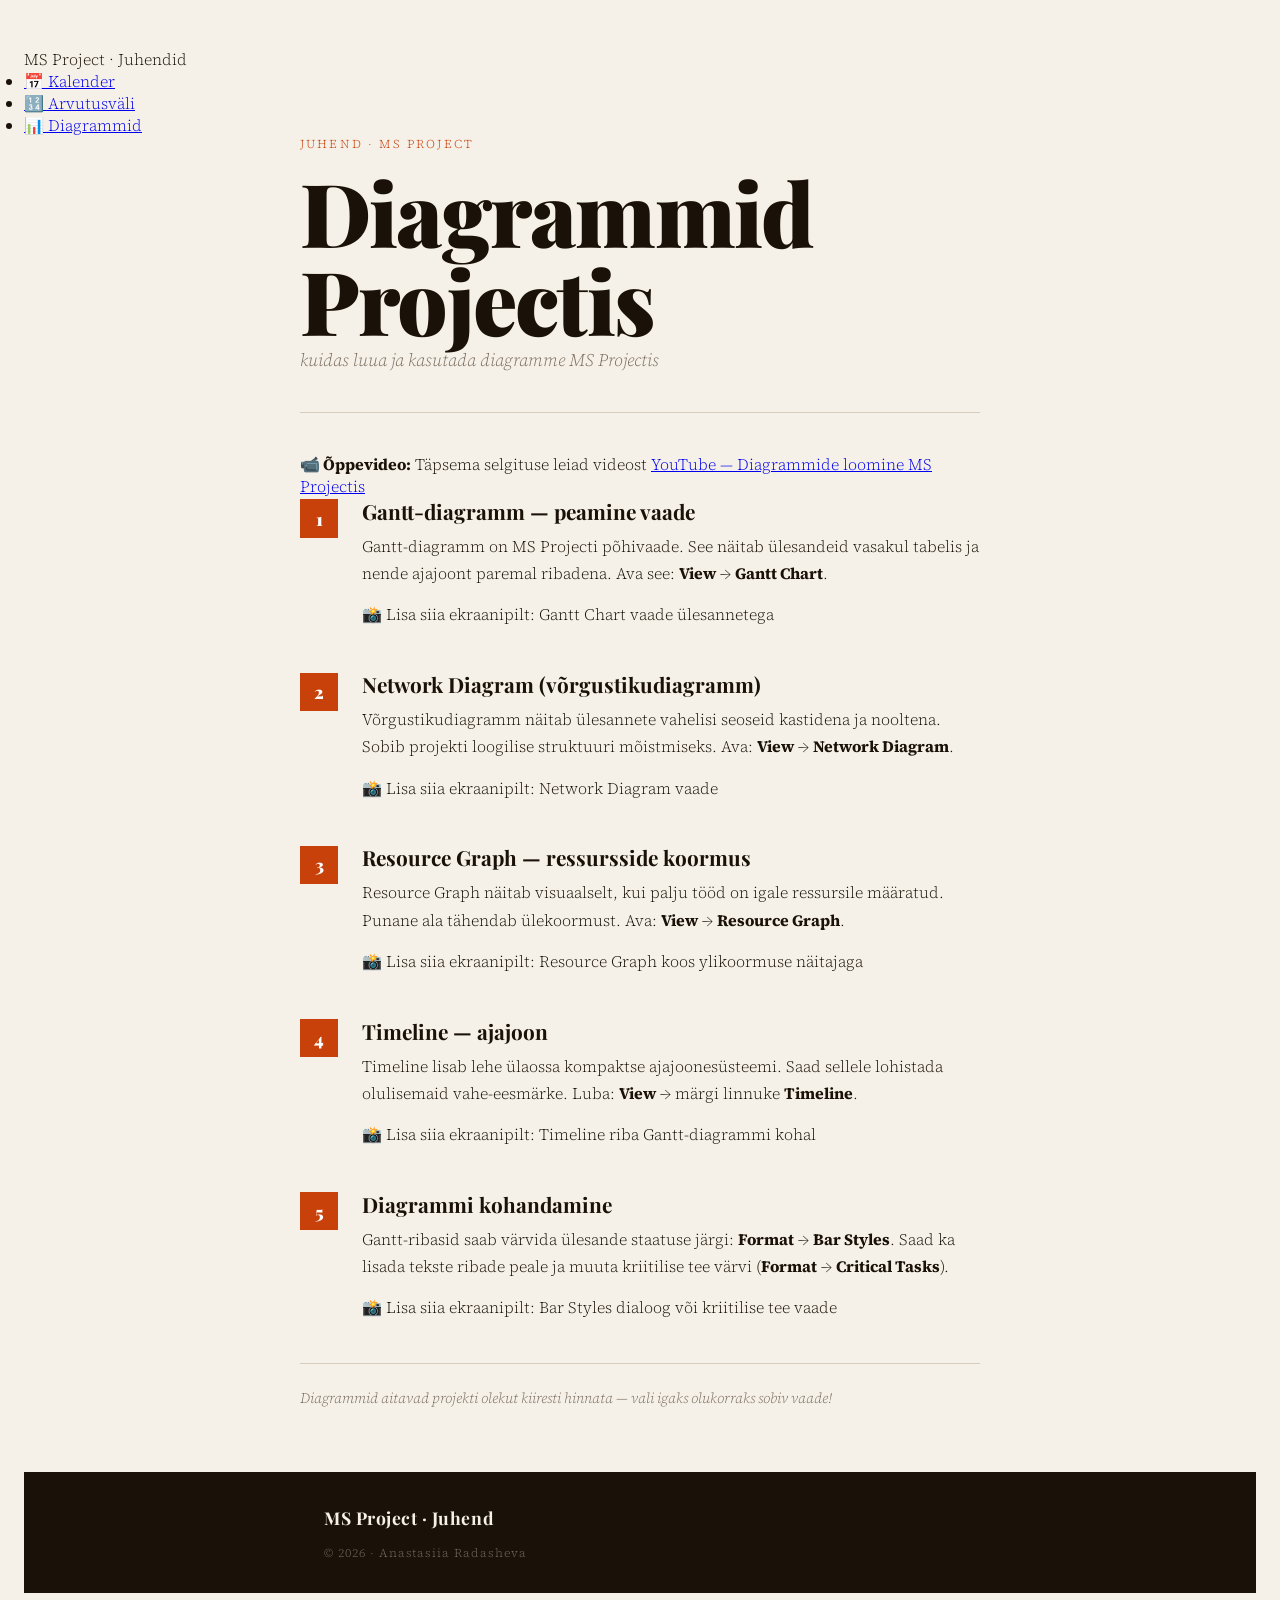
==== diagramm.html @ 1a3ef71c "Add files via upload" ====
<!DOCTYPE html>
<html lang="et">
<head>
<meta charset="UTF-8">
<meta name="viewport" content="width=device-width, initial-scale=1.0">
<title>Diagrammide loomine MS Projectis</title>
<link href="https://fonts.googleapis.com/css2?family=Playfair+Display:wght@700;900&family=Source+Serif+4:ital,wght@0,300;0,400;1,300&display=swap" rel="stylesheet">
<link rel="stylesheet" href="style.css">
</head>
<body>

<nav class="navbar">
  <div class="nav-inner">
    <span class="nav-brand">MS Project · Juhendid</span>
    <ul class="nav-links">
      <li><a href="index.html">📅 Kalender</a></li>
      <li><a href="valem.html">🔢 Arvutusväli</a></li>
      <li><a href="diagramm.html" class="active">📊 Diagrammid</a></li>
    </ul>
  </div>
</nav>

<div class="page">
  <div class="label">Juhend · MS Project</div>
  <h1>Diagrammid Projectis</h1>
  <p class="subtitle">kuidas luua ja kasutada diagramme MS Projectis</p>
  <hr class="divider">

  <div class="info-box">
    <strong>📹 Õppevideo:</strong> Täpsema selgituse leiad videost
    <a href="https://www.youtube.com/watch?v=iTpoBlkR0OE" target="_blank" rel="noopener">YouTube — Diagrammide loomine MS Projectis</a>
  </div>

  <div class="step">
    <div class="step-number">1</div>
    <div class="step-content">
      <h2>Gantt-diagramm — peamine vaade</h2>
      <p>Gantt-diagramm on MS Projecti põhivaade. See näitab ülesandeid vasakul tabelis ja nende ajajoont paremal ribadena. Ava see: <strong>View</strong> → <strong>Gantt Chart</strong>.</p>
      <div class="img-placeholder">
        <span>📸 Lisa siia ekraanipilt: Gantt Chart vaade ülesannetega</span>
      </div>
    </div>
  </div>

  <div class="step">
    <div class="step-number">2</div>
    <div class="step-content">
      <h2>Network Diagram (võrgustikudiagramm)</h2>
      <p>Võrgustikudiagramm näitab ülesannete vahelisi seoseid kastidena ja nooltena. Sobib projekti loogilise struktuuri mõistmiseks. Ava: <strong>View</strong> → <strong>Network Diagram</strong>.</p>
      <div class="img-placeholder">
        <span>📸 Lisa siia ekraanipilt: Network Diagram vaade</span>
      </div>
    </div>
  </div>

  <div class="step">
    <div class="step-number">3</div>
    <div class="step-content">
      <h2>Resource Graph — ressursside koormus</h2>
      <p>Resource Graph näitab visuaalselt, kui palju tööd on igale ressursile määratud. Punane ala tähendab ülekoormust. Ava: <strong>View</strong> → <strong>Resource Graph</strong>.</p>
      <div class="img-placeholder">
        <span>📸 Lisa siia ekraanipilt: Resource Graph koos ylikoormuse näitajaga</span>
      </div>
    </div>
  </div>

  <div class="step">
    <div class="step-number">4</div>
    <div class="step-content">
      <h2>Timeline — ajajoon</h2>
      <p>Timeline lisab lehe ülaossa kompaktse ajajoonesüsteemi. Saad sellele lohistada olulisemaid vahe-eesmärke. Luba: <strong>View</strong> → märgi linnuke <strong>Timeline</strong>.</p>
      <div class="img-placeholder">
        <span>📸 Lisa siia ekraanipilt: Timeline riba Gantt-diagrammi kohal</span>
      </div>
    </div>
  </div>

  <div class="step">
    <div class="step-number">5</div>
    <div class="step-content">
      <h2>Diagrammi kohandamine</h2>
      <p>Gantt-ribasid saab värvida ülesande staatuse järgi: <strong>Format</strong> → <strong>Bar Styles</strong>. Saad ka lisada tekste ribade peale ja muuta kriitilise tee värvi (<strong>Format</strong> → <strong>Critical Tasks</strong>).</p>
      <div class="img-placeholder">
        <span>📸 Lisa siia ekraanipilt: Bar Styles dialoog või kriitilise tee vaade</span>
      </div>
    </div>
  </div>

  <p class="footer-note">
    Diagrammid aitavad projekti olekut kiiresti hinnata — vali igaks olukorraks sobiv vaade!
  </p>
</div>

<footer>
  <div class="footer-inner">
    <div class="footer-brand">MS Project · Juhend</div>
    <div class="footer-copy">© 2026 · Anastasiia Radasheva</div>
  </div>
</footer>

</body>
</html>
---- style.css ----
:root {
  --bg: #f5f0e8;
  --ink: #1a1208;
  --accent: #c8410a;
  --muted: #7a6e5f;
  --border: #d6cdb8;
}

* { margin: 0; padding: 0; box-sizing: border-box; }

body {
  background: var(--bg);
  color: var(--ink);
  font-family: 'Source Serif 4', serif;
  font-weight: 300;
  min-height: 100vh;
  padding: 3rem 1.5rem;
}

.page {
  max-width: 680px;
  margin: 0 auto;
}

.label {
  font-family: 'Source Serif 4', serif;
  font-size: 0.75rem;
  letter-spacing: 0.18em;
  text-transform: uppercase;
  color: var(--accent);
  margin-bottom: 1rem;
  opacity: 0;
  animation: fadeUp 0.6s ease forwards 0.1s;
}

h1 {
  font-family: 'Playfair Display', serif;
  font-size: clamp(3rem, 10vw, 5.5rem);
  font-weight: 900;
  line-height: 1;
  letter-spacing: -0.02em;
  margin-bottom: 0.25rem;
  opacity: 0;
  animation: fadeUp 0.7s ease forwards 0.2s;
}

.subtitle {
  font-style: italic;
  font-size: 1.1rem;
  color: var(--muted);
  margin-bottom: 2.5rem;
  opacity: 0;
  animation: fadeUp 0.7s ease forwards 0.35s;
}

.divider {
  border: none;
  border-top: 1px solid var(--border);
  margin-bottom: 2.5rem;
  opacity: 0;
  animation: fadeUp 0.5s ease forwards 0.45s;
}

.definition {
  font-size: 1.2rem;
  line-height: 1.75;
  margin-bottom: 2rem;
  opacity: 0;
  animation: fadeUp 0.7s ease forwards 0.55s;
}

.definition strong {
  font-weight: 400;
  color: var(--accent);
}

.chars {
  display: grid;
  grid-template-columns: 1fr 1fr;
  gap: 1rem;
  margin-bottom: 2.5rem;
  opacity: 0;
  animation: fadeUp 0.7s ease forwards 0.7s;
}

.char-item {
  background: white;
  border: 1px solid var(--border);
  padding: 1.2rem 1.4rem;
  position: relative;
}

.char-item::before {
  content: '';
  position: absolute;
  top: 0; left: 0;
  width: 3px;
  height: 100%;
  background: var(--accent);
}

.char-title {
  font-family: 'Playfair Display', serif;
  font-size: 0.95rem;
  font-weight: 700;
  margin-bottom: 0.35rem;
}

.char-desc {
  font-size: 0.9rem;
  color: var(--muted);
  line-height: 1.5;
}

.example-block {
  background: var(--ink);
  color: var(--bg);
  padding: 2rem;
  margin-bottom: 2rem;
  opacity: 0;
  animation: fadeUp 0.7s ease forwards 0.85s;
}

.example-block .ex-label {
  font-size: 0.7rem;
  letter-spacing: 0.2em;
  text-transform: uppercase;
  color: var(--accent);
  margin-bottom: 1rem;
}

.examples {
  list-style: none;
  display: flex;
  flex-direction: column;
  gap: 0.6rem;
}

.examples li {
  font-size: 1rem;
  line-height: 1.5;
  padding-left: 1.2rem;
  position: relative;
}

.examples li::before {
  content: '→';
  position: absolute;
  left: 0;
  color: var(--accent);
}

.footer-note {
  font-style: italic;
  font-size: 0.9rem;
  color: var(--muted);
  border-top: 1px solid var(--border);
  padding-top: 1.5rem;
  opacity: 0;
  animation: fadeUp 0.7s ease forwards 1s;
}

.step {
  display: flex;
  gap: 1.5rem;
  margin-bottom: 2.8rem;
  opacity: 0;
  animation: fadeUp 0.7s ease forwards 0.5s;
}

.step:nth-child(2)  { animation-delay: 0.55s; }
.step:nth-child(3)  { animation-delay: 0.65s; }
.step:nth-child(4)  { animation-delay: 0.75s; }
.step:nth-child(5)  { animation-delay: 0.85s; }
.step:nth-child(6)  { animation-delay: 0.95s; }

.step-number {
  flex-shrink: 0;
  width: 2.4rem;
  height: 2.4rem;
  background: var(--accent);
  color: white;
  font-family: 'Playfair Display', serif;
  font-weight: 900;
  font-size: 1.1rem;
  display: flex;
  align-items: center;
  justify-content: center;
  margin-top: 0.15rem;
}

.step-content {
  flex: 1;
}

.step-content h2 {
  font-family: 'Playfair Display', serif;
  font-size: 1.3rem;
  font-weight: 700;
  margin-bottom: 0.5rem;
}

.step-content p {
  font-size: 1rem;
  line-height: 1.7;
  margin-bottom: 1rem;
  color: var(--ink);
}

.step-content img {
  width: 100%;
  border: 1px solid var(--border);
  display: block;
}

@keyframes fadeUp {
  from { opacity: 0; transform: translateY(18px); }
  to   { opacity: 1; transform: translateY(0); }
}

@media (max-width: 480px) {
  .chars { grid-template-columns: 1fr; }
}

/* ── Footer ── */
footer {
  margin-top: 4rem;
  border-top: 2px solid var(--ink);
  background: var(--ink);
  color: var(--bg);
}

.footer-inner {
  max-width: 680px;
  margin: 0 auto;
  padding: 2rem 1.5rem;
  display: flex;
  flex-direction: column;
  gap: 1rem;
}

.footer-brand {
  font-family: 'Playfair Display', serif;
  font-size: 1.1rem;
  font-weight: 700;
  letter-spacing: 0.03em;
}

.footer-links {
  display: flex;
  gap: 1.5rem;
  flex-wrap: wrap;
}

.footer-links a {
  color: var(--bg);
  text-decoration: none;
  font-size: 0.9rem;
  opacity: 0.7;
  letter-spacing: 0.05em;
  transition: opacity 0.2s;
}

.footer-links a:hover {
  opacity: 1;
}

.footer-copy {
  font-size: 0.75rem;
  opacity: 0.4;
  letter-spacing: 0.08em;
}
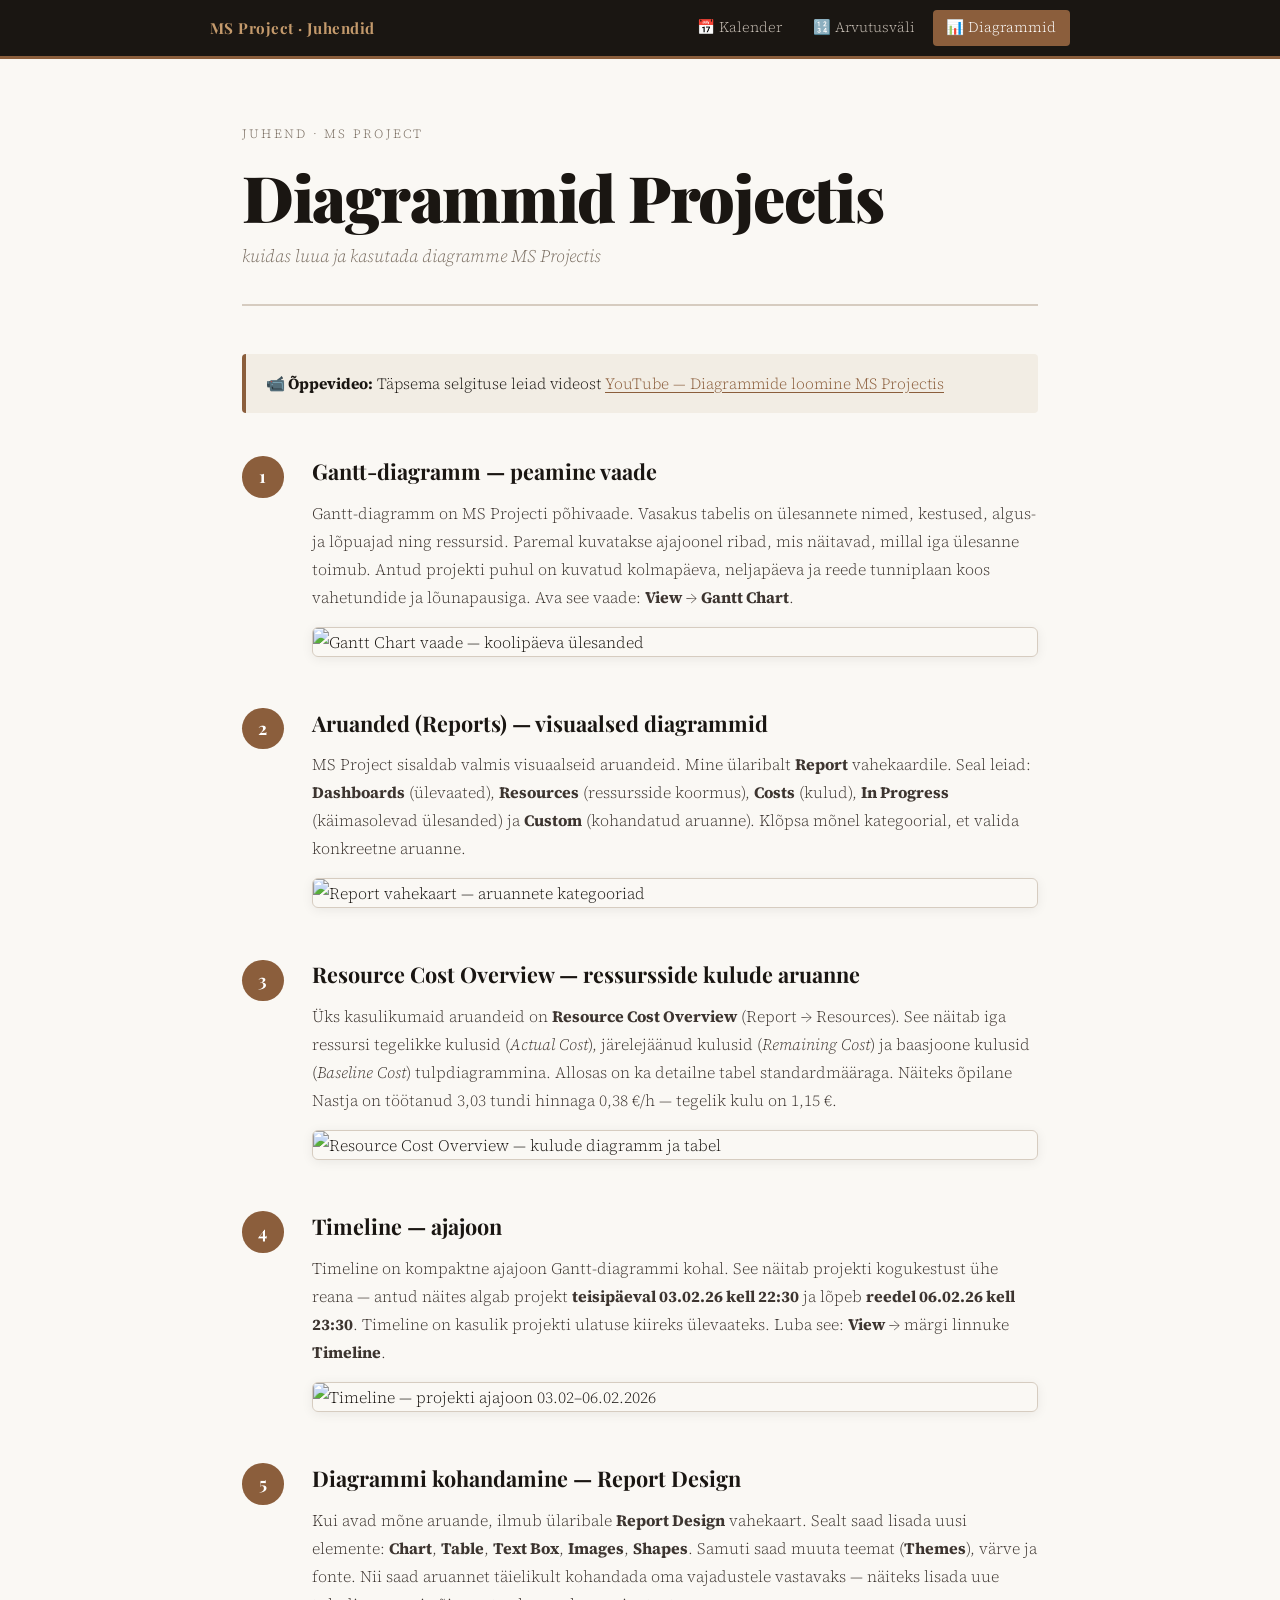
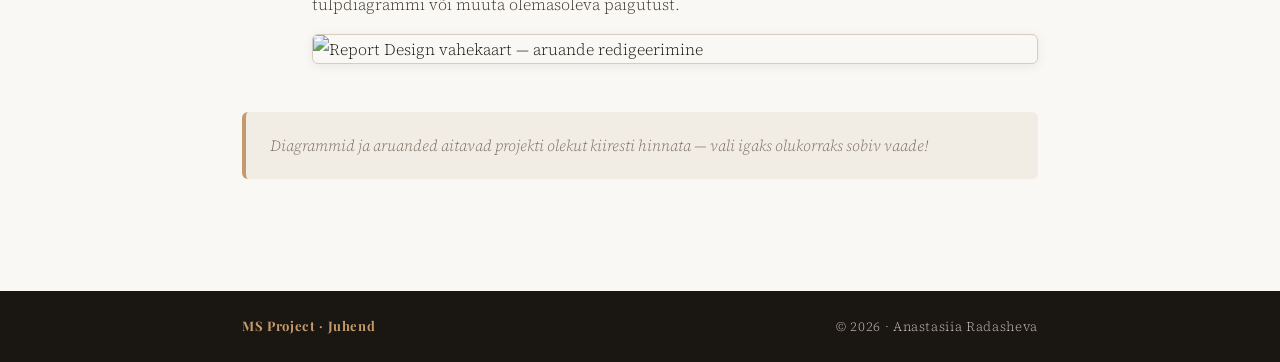
==== commit e77dfe76: "Update Gantt diagram and report content in HTML" ====
--- a/diagramm.html
+++ b/diagramm.html
@@ -35,32 +35,26 @@
     <div class="step-number">1</div>
     <div class="step-content">
       <h2>Gantt-diagramm — peamine vaade</h2>
-      <p>Gantt-diagramm on MS Projecti põhivaade. See näitab ülesandeid vasakul tabelis ja nende ajajoont paremal ribadena. Ava see: <strong>View</strong> → <strong>Gantt Chart</strong>.</p>
-      <div class="img-placeholder">
-        <span>📸 Lisa siia ekraanipilt: Gantt Chart vaade ülesannetega</span>
-      </div>
+      <p>Gantt-diagramm on MS Projecti põhivaade. Vasakus tabelis on ülesannete nimed, kestused, algus- ja lõpuajad ning ressursid. Paremal kuvatakse ajajoonel ribad, mis näitavad, millal iga ülesanne toimub. Antud projekti puhul on kuvatud kolmapäeva, neljapäeva ja reede tunniplaan koos vahetundide ja lõunapausiga. Ava see vaade: <strong>View</strong> → <strong>Gantt Chart</strong>.</p>
+      <img src="Images/gantt.png" alt="Gantt Chart vaade — koolipäeva ülesanded">
     </div>
   </div>
 
   <div class="step">
     <div class="step-number">2</div>
     <div class="step-content">
-      <h2>Network Diagram (võrgustikudiagramm)</h2>
-      <p>Võrgustikudiagramm näitab ülesannete vahelisi seoseid kastidena ja nooltena. Sobib projekti loogilise struktuuri mõistmiseks. Ava: <strong>View</strong> → <strong>Network Diagram</strong>.</p>
-      <div class="img-placeholder">
-        <span>📸 Lisa siia ekraanipilt: Network Diagram vaade</span>
-      </div>
+      <h2>Aruanded (Reports) — visuaalsed diagrammid</h2>
+      <p>MS Project sisaldab valmis visuaalseid aruandeid. Mine ülaribalt <strong>Report</strong> vahekaardile. Seal leiad: <strong>Dashboards</strong> (ülevaated), <strong>Resources</strong> (ressursside koormus), <strong>Costs</strong> (kulud), <strong>In Progress</strong> (käimasolevad ülesanded) ja <strong>Custom</strong> (kohandatud aruanne). Klõpsa mõnel kategoorial, et valida konkreetne aruanne.</p>
+      <img src="Images/report-ribbon.png" alt="Report vahekaart — aruannete kategooriad">
     </div>
   </div>
 
   <div class="step">
     <div class="step-number">3</div>
     <div class="step-content">
-      <h2>Resource Graph — ressursside koormus</h2>
-      <p>Resource Graph näitab visuaalselt, kui palju tööd on igale ressursile määratud. Punane ala tähendab ülekoormust. Ava: <strong>View</strong> → <strong>Resource Graph</strong>.</p>
-      <div class="img-placeholder">
-        <span>📸 Lisa siia ekraanipilt: Resource Graph koos ylikoormuse näitajaga</span>
-      </div>
+      <h2>Resource Cost Overview — ressursside kulude aruanne</h2>
+      <p>Üks kasulikumaid aruandeid on <strong>Resource Cost Overview</strong> (Report → Resources). See näitab iga ressursi tegelikke kulusid (<em>Actual Cost</em>), järelejäänud kulusid (<em>Remaining Cost</em>) ja baasjoone kulusid (<em>Baseline Cost</em>) tulpdiagrammina. Allosas on ka detailne tabel standardmääraga. Näiteks õpilane Nastja on töötanud 3,03 tundi hinnaga 0,38 €/h — tegelik kulu on 1,15 €.</p>
+      <img src="Images/ressursid.png" alt="Resource Cost Overview — kulude diagramm ja tabel">
     </div>
   </div>
 
@@ -68,26 +62,22 @@
     <div class="step-number">4</div>
     <div class="step-content">
       <h2>Timeline — ajajoon</h2>
-      <p>Timeline lisab lehe ülaossa kompaktse ajajoonesüsteemi. Saad sellele lohistada olulisemaid vahe-eesmärke. Luba: <strong>View</strong> → märgi linnuke <strong>Timeline</strong>.</p>
-      <div class="img-placeholder">
-        <span>📸 Lisa siia ekraanipilt: Timeline riba Gantt-diagrammi kohal</span>
-      </div>
+      <p>Timeline on kompaktne ajajoon Gantt-diagrammi kohal. See näitab projekti kogukestust ühe reana — antud näites algab projekt <strong>teisipäeval 03.02.26 kell 22:30</strong> ja lõpeb <strong>reedel 06.02.26 kell 23:30</strong>. Timeline on kasulik projekti ulatuse kiireks ülevaateks. Luba see: <strong>View</strong> → märgi linnuke <strong>Timeline</strong>.</p>
+      <img src="Images/timeline.png" alt="Timeline — projekti ajajoon 03.02–06.02.2026">
     </div>
   </div>
 
   <div class="step">
     <div class="step-number">5</div>
     <div class="step-content">
-      <h2>Diagrammi kohandamine</h2>
-      <p>Gantt-ribasid saab värvida ülesande staatuse järgi: <strong>Format</strong> → <strong>Bar Styles</strong>. Saad ka lisada tekste ribade peale ja muuta kriitilise tee värvi (<strong>Format</strong> → <strong>Critical Tasks</strong>).</p>
-      <div class="img-placeholder">
-        <span>📸 Lisa siia ekraanipilt: Bar Styles dialoog või kriitilise tee vaade</span>
-      </div>
+      <h2>Diagrammi kohandamine — Report Design</h2>
+      <p>Kui avad mõne aruande, ilmub ülaribale <strong>Report Design</strong> vahekaart. Sealt saad lisada uusi elemente: <strong>Chart</strong>, <strong>Table</strong>, <strong>Text Box</strong>, <strong>Images</strong>, <strong>Shapes</strong>. Samuti saad muuta teemat (<strong>Themes</strong>), värve ja fonte. Nii saad aruannet täielikult kohandada oma vajadustele vastavaks — näiteks lisada uue tulpdiagrammi või muuta olemasoleva paigutust.</p>
+      <img src="Images/ressursid.png" alt="Report Design vahekaart — aruande redigeerimine">
     </div>
   </div>
 
   <p class="footer-note">
-    Diagrammid aitavad projekti olekut kiiresti hinnata — vali igaks olukorraks sobiv vaade!
+    Diagrammid ja aruanded aitavad projekti olekut kiiresti hinnata — vali igaks olukorraks sobiv vaade!
   </p>
 </div>
 
--- a/style.css
+++ b/style.css
@@ -1,272 +1,284 @@
+/* ── Reset & base ── */
+*, *::before, *::after { box-sizing: border-box; margin: 0; padding: 0; }
+
 :root {
-  --bg: #f5f0e8;
-  --ink: #1a1208;
-  --accent: #c8410a;
-  --muted: #7a6e5f;
-  --border: #d6cdb8;
-}
-
-* { margin: 0; padding: 0; box-sizing: border-box; }
+  --ink:     #1a1612;
+  --paper:   #faf8f4;
+  --cream:   #f2ede4;
+  --accent:  #8b5e3c;
+  --accent2: #c49a6c;
+  --rule:    #d6ccc0;
+  --muted:   #7a6e62;
+  --nav-bg:  #1a1612;
+  --nav-text:#faf8f4;
+}
 
 body {
-  background: var(--bg);
-  color: var(--ink);
+  background: var(--paper);
+  color: var(--ink);
+  font-family: 'Source Serif 4', Georgia, serif;
+  font-weight: 300;
+  line-height: 1.75;
+}
+
+/* ── Navigation ── */
+.navbar {
+  position: sticky;
+  top: 0;
+  z-index: 100;
+  background: var(--nav-bg);
+  border-bottom: 3px solid var(--accent);
+  padding: 0 2rem;
+}
+
+.nav-inner {
+  max-width: 860px;
+  margin: 0 auto;
+  display: flex;
+  align-items: center;
+  justify-content: space-between;
+  height: 56px;
+  gap: 1rem;
+}
+
+.nav-brand {
+  font-family: 'Playfair Display', Georgia, serif;
+  font-weight: 700;
+  font-size: 0.95rem;
+  color: var(--accent2);
+  white-space: nowrap;
+  letter-spacing: 0.03em;
+}
+
+.nav-links {
+  list-style: none;
+  display: flex;
+  gap: 0.25rem;
+}
+
+.nav-links a {
+  display: block;
+  padding: 0.35rem 0.85rem;
+  color: #c8bfb5;
+  text-decoration: none;
   font-family: 'Source Serif 4', serif;
-  font-weight: 300;
-  min-height: 100vh;
-  padding: 3rem 1.5rem;
-}
-
+  font-size: 0.9rem;
+  border-radius: 4px;
+  transition: background 0.2s, color 0.2s;
+}
+
+.nav-links a:hover {
+  background: rgba(255,255,255,0.08);
+  color: var(--nav-text);
+}
+
+.nav-links a.active {
+  background: var(--accent);
+  color: #fff;
+}
+
+/* ── Page wrapper ── */
 .page {
-  max-width: 680px;
+  max-width: 860px;
   margin: 0 auto;
-}
-
+  padding: 4rem 2rem 3rem;
+}
+
+/* ── Header ── */
 .label {
-  font-family: 'Source Serif 4', serif;
-  font-size: 0.75rem;
+  font-size: 0.78rem;
   letter-spacing: 0.18em;
   text-transform: uppercase;
-  color: var(--accent);
-  margin-bottom: 1rem;
-  opacity: 0;
-  animation: fadeUp 0.6s ease forwards 0.1s;
+  color: var(--muted);
+  margin-bottom: 1.1rem;
 }
 
 h1 {
-  font-family: 'Playfair Display', serif;
-  font-size: clamp(3rem, 10vw, 5.5rem);
+  font-family: 'Playfair Display', Georgia, serif;
+  font-size: clamp(2.4rem, 6vw, 4rem);
   font-weight: 900;
-  line-height: 1;
+  line-height: 1.1;
   letter-spacing: -0.02em;
-  margin-bottom: 0.25rem;
-  opacity: 0;
-  animation: fadeUp 0.7s ease forwards 0.2s;
+  color: var(--ink);
+  margin-bottom: 0.5rem;
 }
 
 .subtitle {
+  font-size: 1.1rem;
+  font-weight: 300;
   font-style: italic;
-  font-size: 1.1rem;
-  color: var(--muted);
-  margin-bottom: 2.5rem;
-  opacity: 0;
-  animation: fadeUp 0.7s ease forwards 0.35s;
+  color: var(--muted);
+  margin-bottom: 2rem;
 }
 
 .divider {
   border: none;
-  border-top: 1px solid var(--border);
-  margin-bottom: 2.5rem;
-  opacity: 0;
-  animation: fadeUp 0.5s ease forwards 0.45s;
-}
-
-.definition {
-  font-size: 1.2rem;
-  line-height: 1.75;
-  margin-bottom: 2rem;
-  opacity: 0;
-  animation: fadeUp 0.7s ease forwards 0.55s;
-}
-
-.definition strong {
-  font-weight: 400;
-  color: var(--accent);
-}
-
-.chars {
-  display: grid;
-  grid-template-columns: 1fr 1fr;
-  gap: 1rem;
-  margin-bottom: 2.5rem;
-  opacity: 0;
-  animation: fadeUp 0.7s ease forwards 0.7s;
-}
-
-.char-item {
-  background: white;
-  border: 1px solid var(--border);
-  padding: 1.2rem 1.4rem;
-  position: relative;
-}
-
-.char-item::before {
-  content: '';
-  position: absolute;
-  top: 0; left: 0;
-  width: 3px;
-  height: 100%;
-  background: var(--accent);
-}
-
-.char-title {
-  font-family: 'Playfair Display', serif;
-  font-size: 0.95rem;
-  font-weight: 700;
-  margin-bottom: 0.35rem;
-}
-
-.char-desc {
-  font-size: 0.9rem;
-  color: var(--muted);
-  line-height: 1.5;
-}
-
-.example-block {
-  background: var(--ink);
-  color: var(--bg);
-  padding: 2rem;
-  margin-bottom: 2rem;
-  opacity: 0;
-  animation: fadeUp 0.7s ease forwards 0.85s;
-}
-
-.example-block .ex-label {
-  font-size: 0.7rem;
-  letter-spacing: 0.2em;
-  text-transform: uppercase;
-  color: var(--accent);
-  margin-bottom: 1rem;
-}
-
-.examples {
-  list-style: none;
-  display: flex;
-  flex-direction: column;
-  gap: 0.6rem;
-}
-
-.examples li {
-  font-size: 1rem;
-  line-height: 1.5;
-  padding-left: 1.2rem;
-  position: relative;
-}
-
-.examples li::before {
-  content: '→';
-  position: absolute;
-  left: 0;
-  color: var(--accent);
-}
-
-.footer-note {
-  font-style: italic;
-  font-size: 0.9rem;
-  color: var(--muted);
-  border-top: 1px solid var(--border);
-  padding-top: 1.5rem;
-  opacity: 0;
-  animation: fadeUp 0.7s ease forwards 1s;
-}
-
+  border-top: 2px solid var(--rule);
+  margin-bottom: 3rem;
+}
+
+/* ── Steps ── */
 .step {
   display: flex;
-  gap: 1.5rem;
-  margin-bottom: 2.8rem;
-  opacity: 0;
-  animation: fadeUp 0.7s ease forwards 0.5s;
-}
-
-.step:nth-child(2)  { animation-delay: 0.55s; }
-.step:nth-child(3)  { animation-delay: 0.65s; }
-.step:nth-child(4)  { animation-delay: 0.75s; }
-.step:nth-child(5)  { animation-delay: 0.85s; }
-.step:nth-child(6)  { animation-delay: 0.95s; }
+  gap: 1.8rem;
+  margin-bottom: 3rem;
+  align-items: flex-start;
+}
 
 .step-number {
   flex-shrink: 0;
-  width: 2.4rem;
-  height: 2.4rem;
+  width: 2.6rem;
+  height: 2.6rem;
   background: var(--accent);
-  color: white;
+  color: #fff;
+  border-radius: 50%;
+  display: flex;
+  align-items: center;
+  justify-content: center;
   font-family: 'Playfair Display', serif;
-  font-weight: 900;
+  font-weight: 700;
   font-size: 1.1rem;
-  display: flex;
-  align-items: center;
-  justify-content: center;
-  margin-top: 0.15rem;
-}
-
-.step-content {
-  flex: 1;
+  margin-top: 0.2rem;
 }
 
 .step-content h2 {
-  font-family: 'Playfair Display', serif;
-  font-size: 1.3rem;
-  font-weight: 700;
+  font-family: 'Playfair Display', Georgia, serif;
+  font-size: 1.35rem;
+  font-weight: 700;
+  color: var(--ink);
   margin-bottom: 0.5rem;
 }
 
 .step-content p {
-  font-size: 1rem;
-  line-height: 1.7;
+  color: #3d3530;
   margin-bottom: 1rem;
-  color: var(--ink);
 }
 
 .step-content img {
   width: 100%;
-  border: 1px solid var(--border);
+  border-radius: 6px;
+  border: 1px solid var(--rule);
+  box-shadow: 0 2px 12px rgba(0,0,0,0.07);
   display: block;
-}
-
-@keyframes fadeUp {
-  from { opacity: 0; transform: translateY(18px); }
-  to   { opacity: 1; transform: translateY(0); }
-}
-
-@media (max-width: 480px) {
-  .chars { grid-template-columns: 1fr; }
+  margin-top: 0.75rem;
+}
+
+/* ── Info box (video link) ── */
+.info-box {
+  background: var(--cream);
+  border-left: 4px solid var(--accent);
+  border-radius: 4px;
+  padding: 1rem 1.25rem;
+  margin-bottom: 2.5rem;
+  font-size: 0.97rem;
+  color: var(--ink);
+}
+
+.info-box a {
+  color: var(--accent);
+  text-decoration: underline;
+  text-underline-offset: 3px;
+}
+
+.info-box a:hover {
+  color: var(--ink);
+}
+
+/* ── Image placeholder ── */
+.img-placeholder {
+  width: 100%;
+  min-height: 180px;
+  background: var(--cream);
+  border: 2px dashed var(--rule);
+  border-radius: 6px;
+  display: flex;
+  align-items: center;
+  justify-content: center;
+  margin-top: 0.75rem;
+  padding: 1.5rem;
+}
+
+.img-placeholder span {
+  color: var(--muted);
+  font-size: 0.9rem;
+  font-style: italic;
+  text-align: center;
+}
+
+/* ── Code block ── */
+.code-block {
+  background: #2a2420;
+  color: #e8d5b7;
+  font-family: 'Courier New', monospace;
+  font-size: 1rem;
+  padding: 0.85rem 1.25rem;
+  border-radius: 6px;
+  margin: 0.75rem 0 1rem;
+  letter-spacing: 0.02em;
+}
+
+/* ── Footer note ── */
+.footer-note {
+  background: var(--cream);
+  border-radius: 6px;
+  padding: 1.25rem 1.5rem;
+  margin-top: 1rem;
+  font-style: italic;
+  color: var(--muted);
+  font-size: 0.97rem;
+  border-left: 4px solid var(--accent2);
 }
 
 /* ── Footer ── */
 footer {
+  background: var(--ink);
+  color: #c8bfb5;
   margin-top: 4rem;
-  border-top: 2px solid var(--ink);
-  background: var(--ink);
-  color: var(--bg);
 }
 
 .footer-inner {
-  max-width: 680px;
+  max-width: 860px;
   margin: 0 auto;
-  padding: 2rem 1.5rem;
-  display: flex;
-  flex-direction: column;
-  gap: 1rem;
+  padding: 1.5rem 2rem;
+  display: flex;
+  justify-content: space-between;
+  align-items: center;
+  font-size: 0.82rem;
+  letter-spacing: 0.05em;
 }
 
 .footer-brand {
   font-family: 'Playfair Display', serif;
-  font-size: 1.1rem;
-  font-weight: 700;
-  letter-spacing: 0.03em;
-}
-
-.footer-links {
-  display: flex;
-  gap: 1.5rem;
-  flex-wrap: wrap;
-}
-
-.footer-links a {
-  color: var(--bg);
-  text-decoration: none;
-  font-size: 0.9rem;
-  opacity: 0.7;
-  letter-spacing: 0.05em;
-  transition: opacity 0.2s;
-}
-
-.footer-links a:hover {
-  opacity: 1;
-}
-
-.footer-copy {
-  font-size: 0.75rem;
-  opacity: 0.4;
-  letter-spacing: 0.08em;
-}
+  font-weight: 700;
+  color: var(--accent2);
+}
+
+/* ── Responsive ── */
+@media (max-width: 600px) {
+  .nav-inner {
+    flex-direction: column;
+    height: auto;
+    padding: 0.6rem 0;
+    gap: 0.4rem;
+  }
+
+  .nav-links {
+    flex-wrap: wrap;
+    justify-content: center;
+  }
+
+  .step {
+    flex-direction: column;
+    gap: 0.75rem;
+  }
+
+  .step-number {
+    margin-top: 0;
+  }
+
+  .footer-inner {
+    flex-direction: column;
+    gap: 0.4rem;
+    text-align: center;
+  }
+}
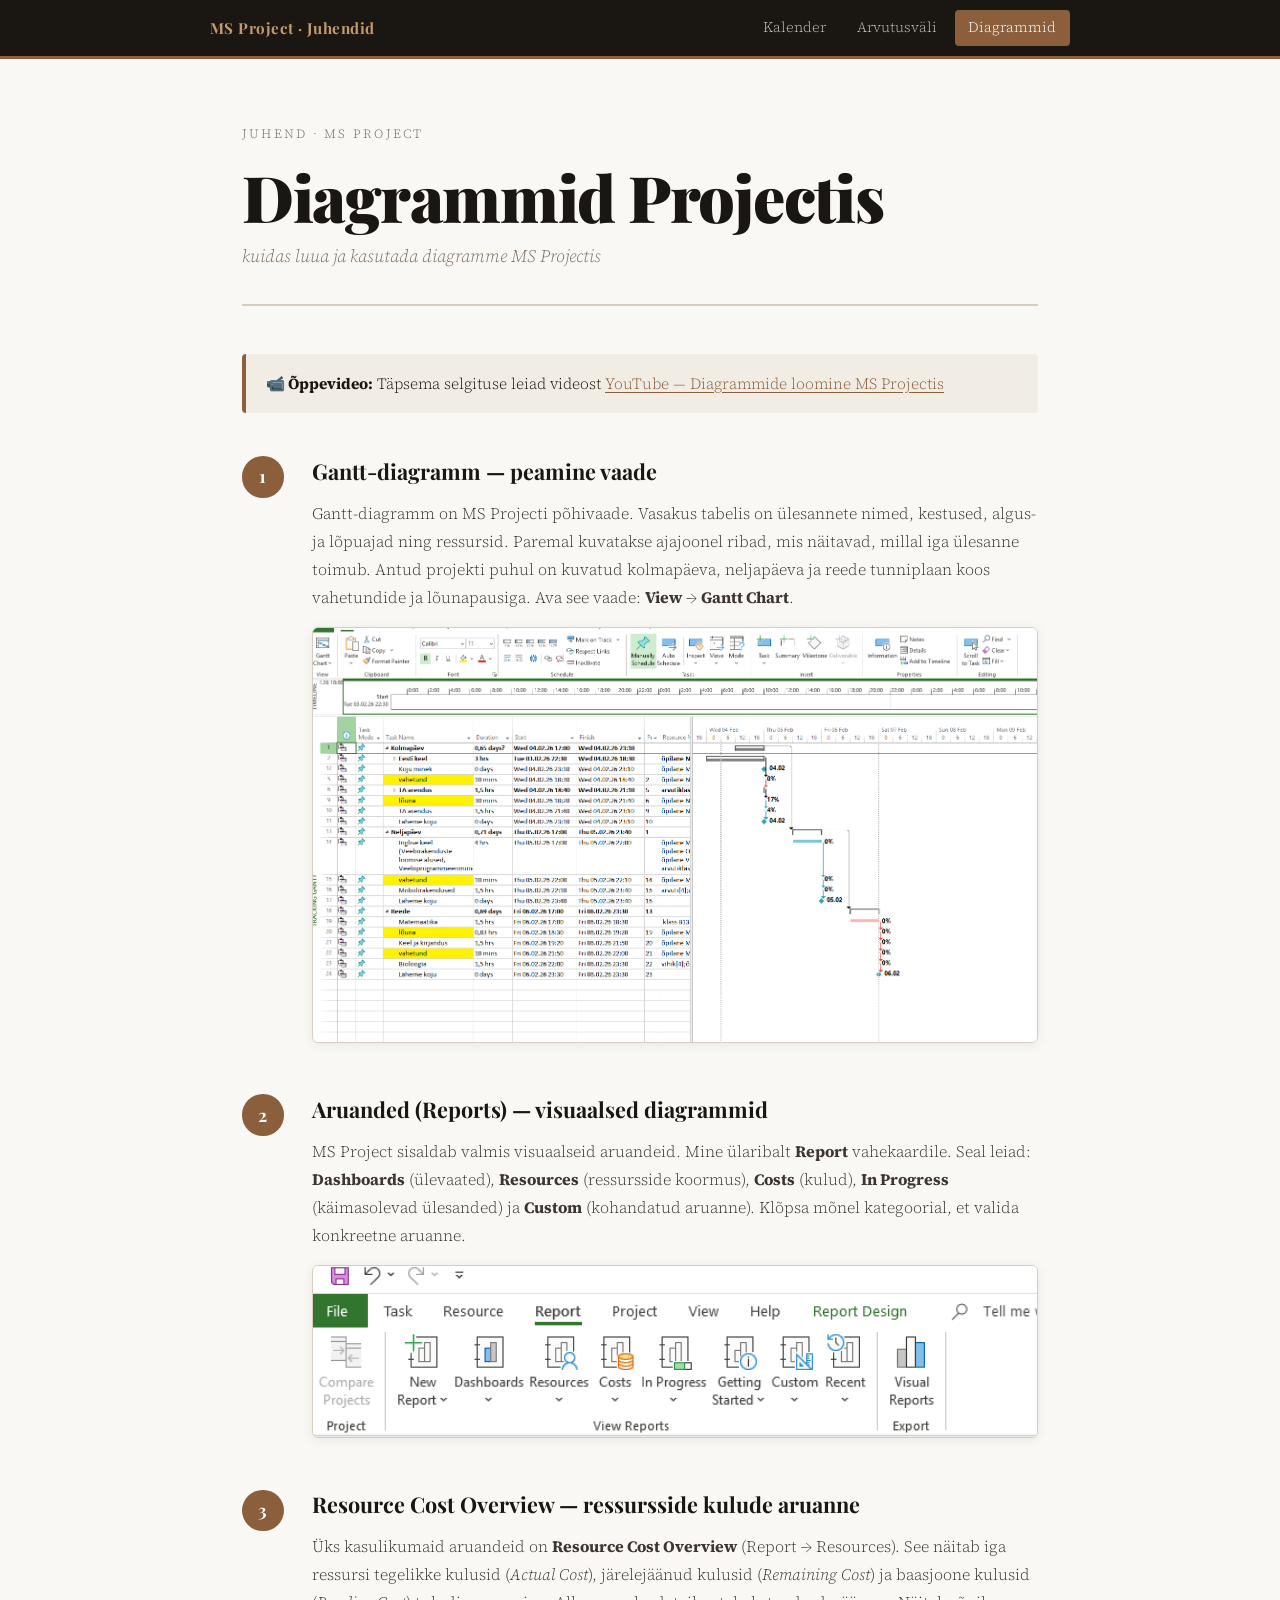
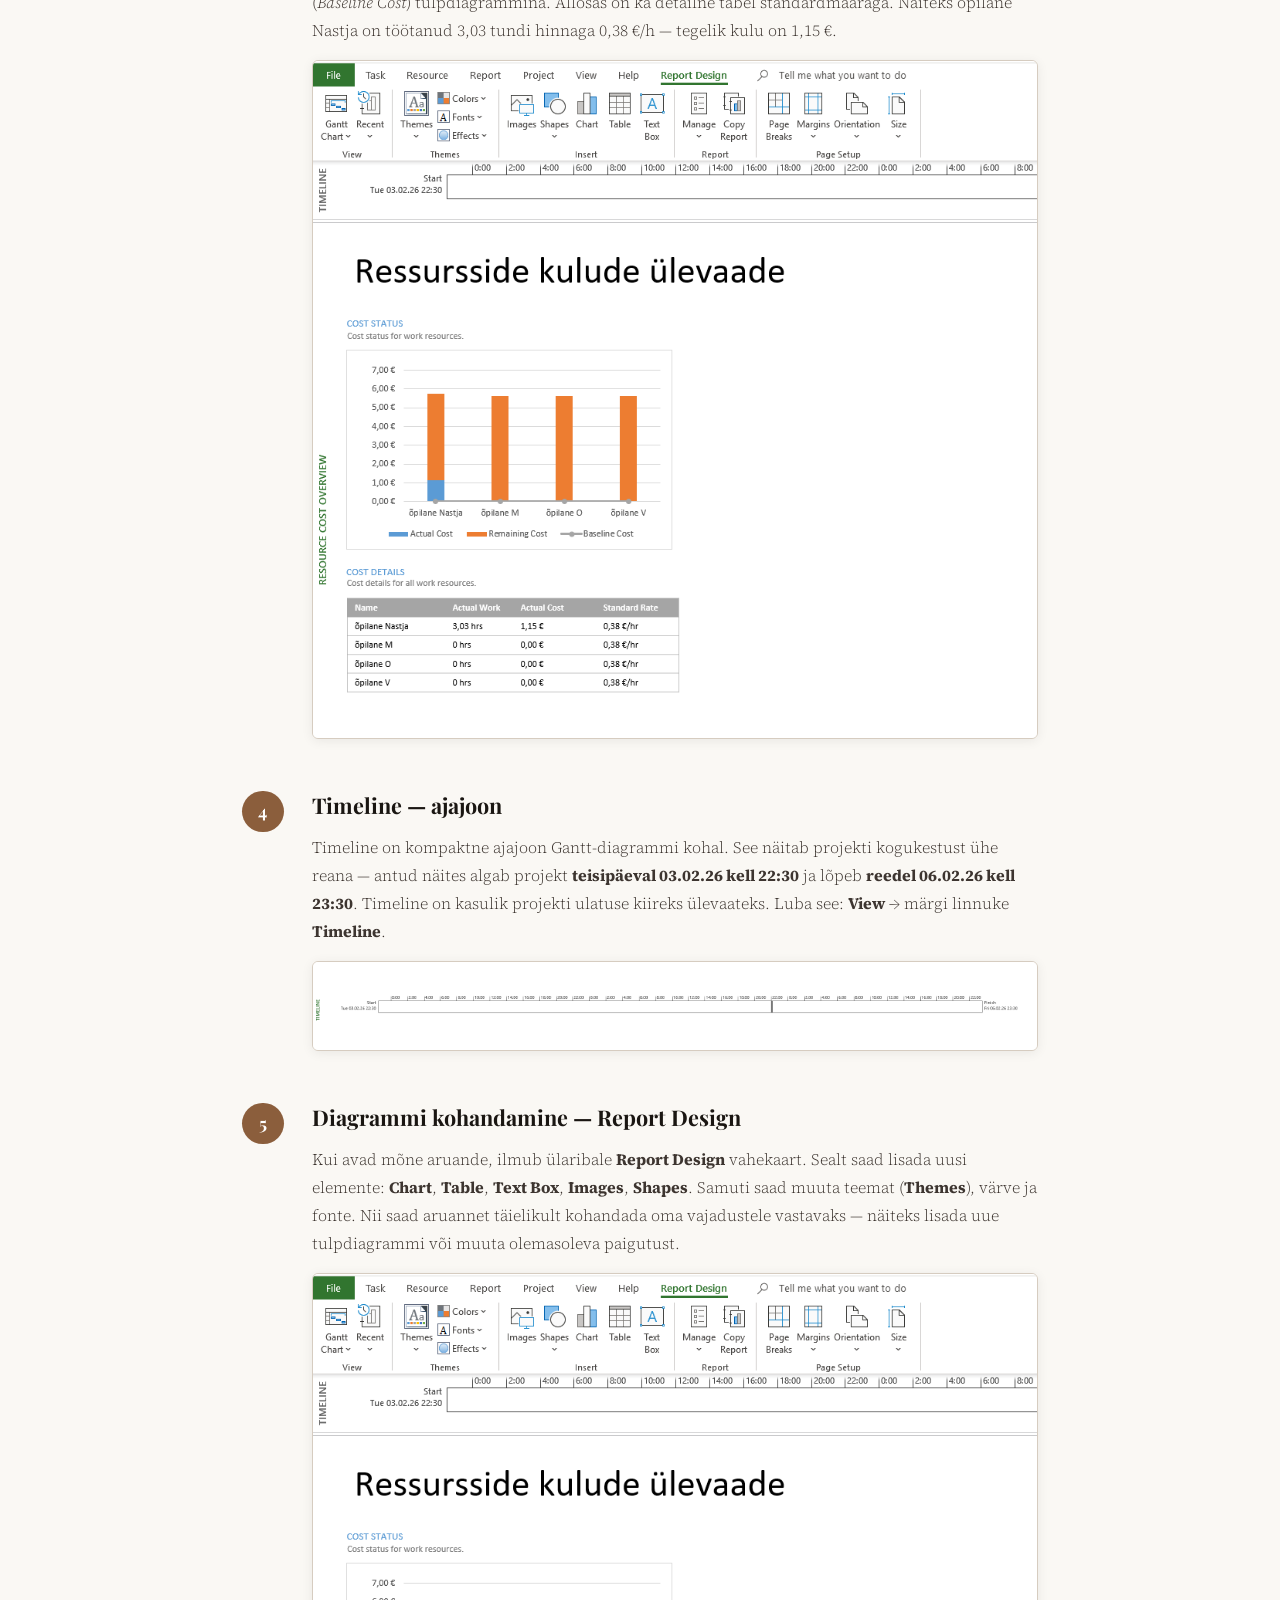
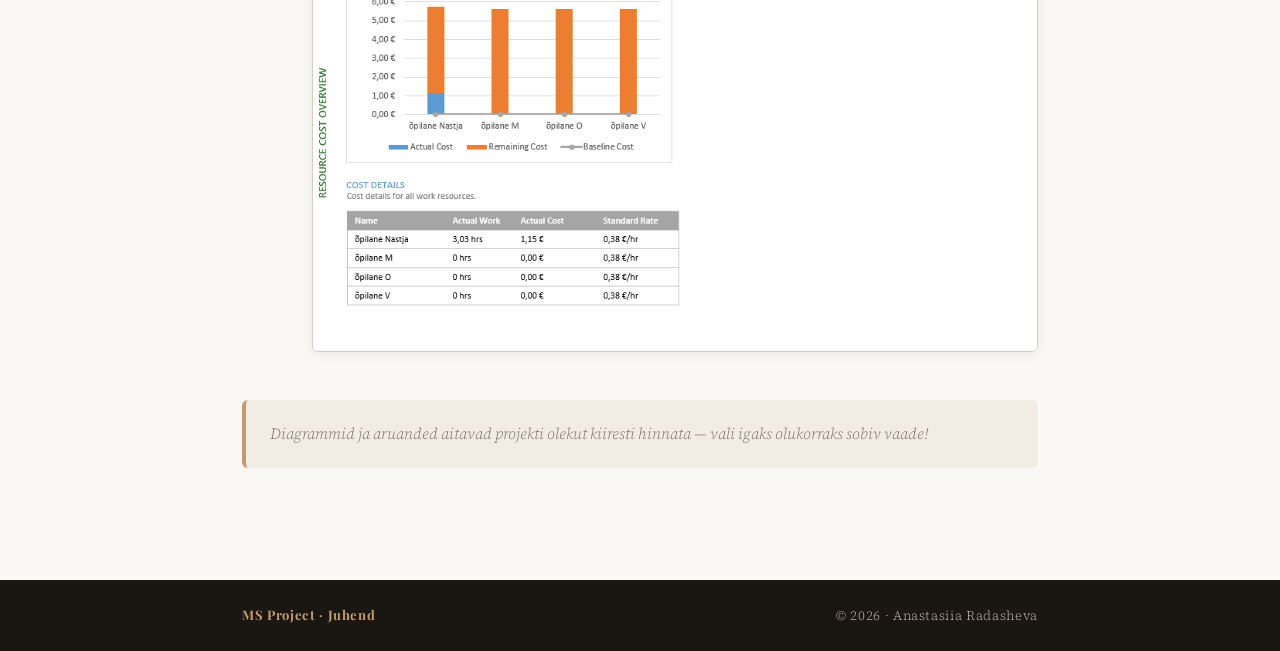
==== commit f9ec1263: "Update diagramm.html" ====
--- a/diagramm.html
+++ b/diagramm.html
@@ -13,9 +13,9 @@
   <div class="nav-inner">
     <span class="nav-brand">MS Project · Juhendid</span>
     <ul class="nav-links">
-      <li><a href="index.html">📅 Kalender</a></li>
-      <li><a href="valem.html">🔢 Arvutusväli</a></li>
-      <li><a href="diagramm.html" class="active">📊 Diagrammid</a></li>
+      <li><a href="index.html"> Kalender</a></li>
+      <li><a href="valem.html"> Arvutusväli</a></li>
+      <li><a href="diagramm.html" class="active"> Diagrammid</a></li>
     </ul>
   </div>
 </nav>
@@ -36,7 +36,7 @@
     <div class="step-content">
       <h2>Gantt-diagramm — peamine vaade</h2>
       <p>Gantt-diagramm on MS Projecti põhivaade. Vasakus tabelis on ülesannete nimed, kestused, algus- ja lõpuajad ning ressursid. Paremal kuvatakse ajajoonel ribad, mis näitavad, millal iga ülesanne toimub. Antud projekti puhul on kuvatud kolmapäeva, neljapäeva ja reede tunniplaan koos vahetundide ja lõunapausiga. Ava see vaade: <strong>View</strong> → <strong>Gantt Chart</strong>.</p>
-      <img src="Images/gantt.png" alt="Gantt Chart vaade — koolipäeva ülesanded">
+      <img src="Images/{372CCFC6-D176-4EA0-BD96-19170A518AA4}.png" alt="Gantt Chart vaade — koolipäeva ülesanded">
     </div>
   </div>
 
@@ -45,7 +45,7 @@
     <div class="step-content">
       <h2>Aruanded (Reports) — visuaalsed diagrammid</h2>
       <p>MS Project sisaldab valmis visuaalseid aruandeid. Mine ülaribalt <strong>Report</strong> vahekaardile. Seal leiad: <strong>Dashboards</strong> (ülevaated), <strong>Resources</strong> (ressursside koormus), <strong>Costs</strong> (kulud), <strong>In Progress</strong> (käimasolevad ülesanded) ja <strong>Custom</strong> (kohandatud aruanne). Klõpsa mõnel kategoorial, et valida konkreetne aruanne.</p>
-      <img src="Images/report-ribbon.png" alt="Report vahekaart — aruannete kategooriad">
+      <img src="Images/{E6B2034B-DF96-45DB-A4B5-E720F42E7E7A}.png" alt="Report vahekaart — aruannete kategooriad">
     </div>
   </div>
 
@@ -54,7 +54,7 @@
     <div class="step-content">
       <h2>Resource Cost Overview — ressursside kulude aruanne</h2>
       <p>Üks kasulikumaid aruandeid on <strong>Resource Cost Overview</strong> (Report → Resources). See näitab iga ressursi tegelikke kulusid (<em>Actual Cost</em>), järelejäänud kulusid (<em>Remaining Cost</em>) ja baasjoone kulusid (<em>Baseline Cost</em>) tulpdiagrammina. Allosas on ka detailne tabel standardmääraga. Näiteks õpilane Nastja on töötanud 3,03 tundi hinnaga 0,38 €/h — tegelik kulu on 1,15 €.</p>
-      <img src="Images/ressursid.png" alt="Resource Cost Overview — kulude diagramm ja tabel">
+      <img src="Images/{5259529A-BED0-4DF3-A1B2-D8B1480ADB66}.png" alt="Resource Cost Overview — kulude diagramm ja tabel">
     </div>
   </div>
 
@@ -63,7 +63,7 @@
     <div class="step-content">
       <h2>Timeline — ajajoon</h2>
       <p>Timeline on kompaktne ajajoon Gantt-diagrammi kohal. See näitab projekti kogukestust ühe reana — antud näites algab projekt <strong>teisipäeval 03.02.26 kell 22:30</strong> ja lõpeb <strong>reedel 06.02.26 kell 23:30</strong>. Timeline on kasulik projekti ulatuse kiireks ülevaateks. Luba see: <strong>View</strong> → märgi linnuke <strong>Timeline</strong>.</p>
-      <img src="Images/timeline.png" alt="Timeline — projekti ajajoon 03.02–06.02.2026">
+      <img src="Images/{4D91FF60-431D-4D66-BA6C-76E48EDD2452}.png" alt="Timeline — projekti ajajoon 03.02–06.02.2026">
     </div>
   </div>
 
@@ -72,7 +72,7 @@
     <div class="step-content">
       <h2>Diagrammi kohandamine — Report Design</h2>
       <p>Kui avad mõne aruande, ilmub ülaribale <strong>Report Design</strong> vahekaart. Sealt saad lisada uusi elemente: <strong>Chart</strong>, <strong>Table</strong>, <strong>Text Box</strong>, <strong>Images</strong>, <strong>Shapes</strong>. Samuti saad muuta teemat (<strong>Themes</strong>), värve ja fonte. Nii saad aruannet täielikult kohandada oma vajadustele vastavaks — näiteks lisada uue tulpdiagrammi või muuta olemasoleva paigutust.</p>
-      <img src="Images/ressursid.png" alt="Report Design vahekaart — aruande redigeerimine">
+      <img src="Images/{5259529A-BED0-4DF3-A1B2-D8B1480ADB66}.png" alt="Report Design vahekaart — aruande redigeerimine">
     </div>
   </div>
 
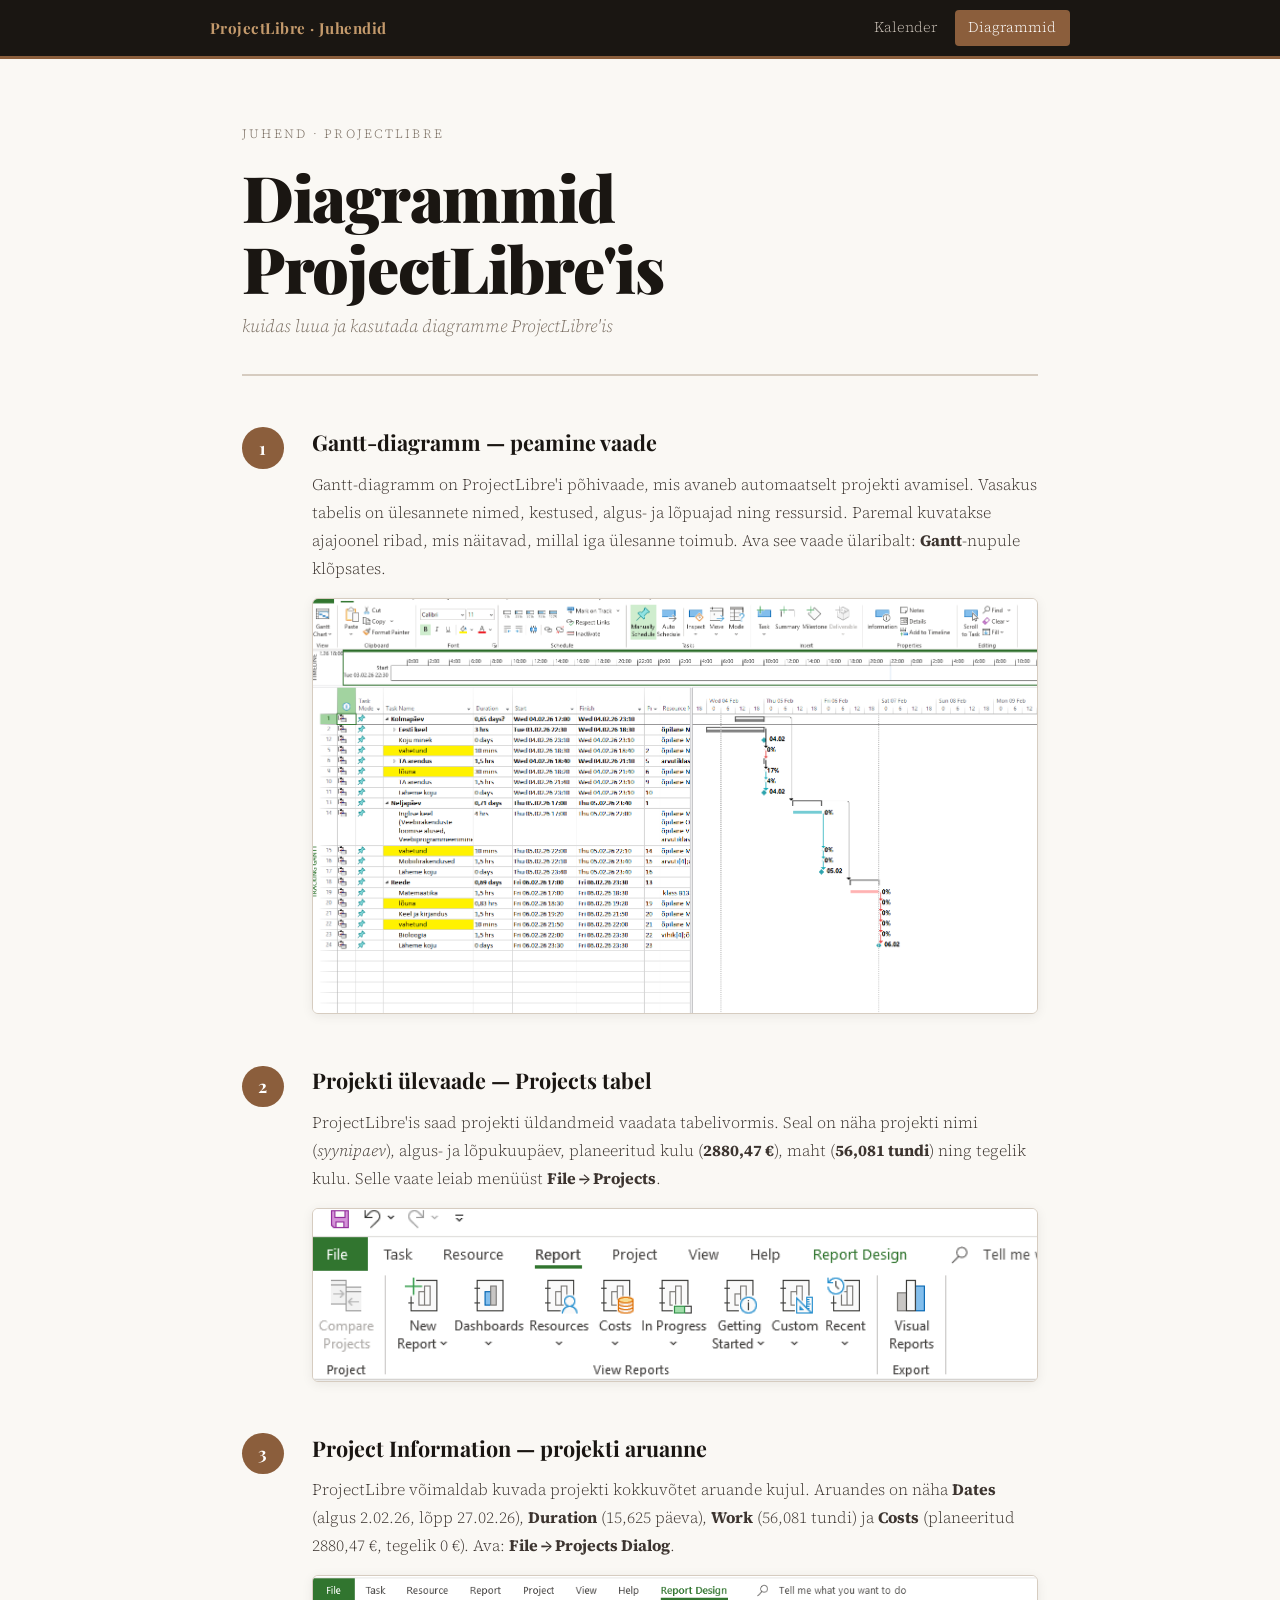
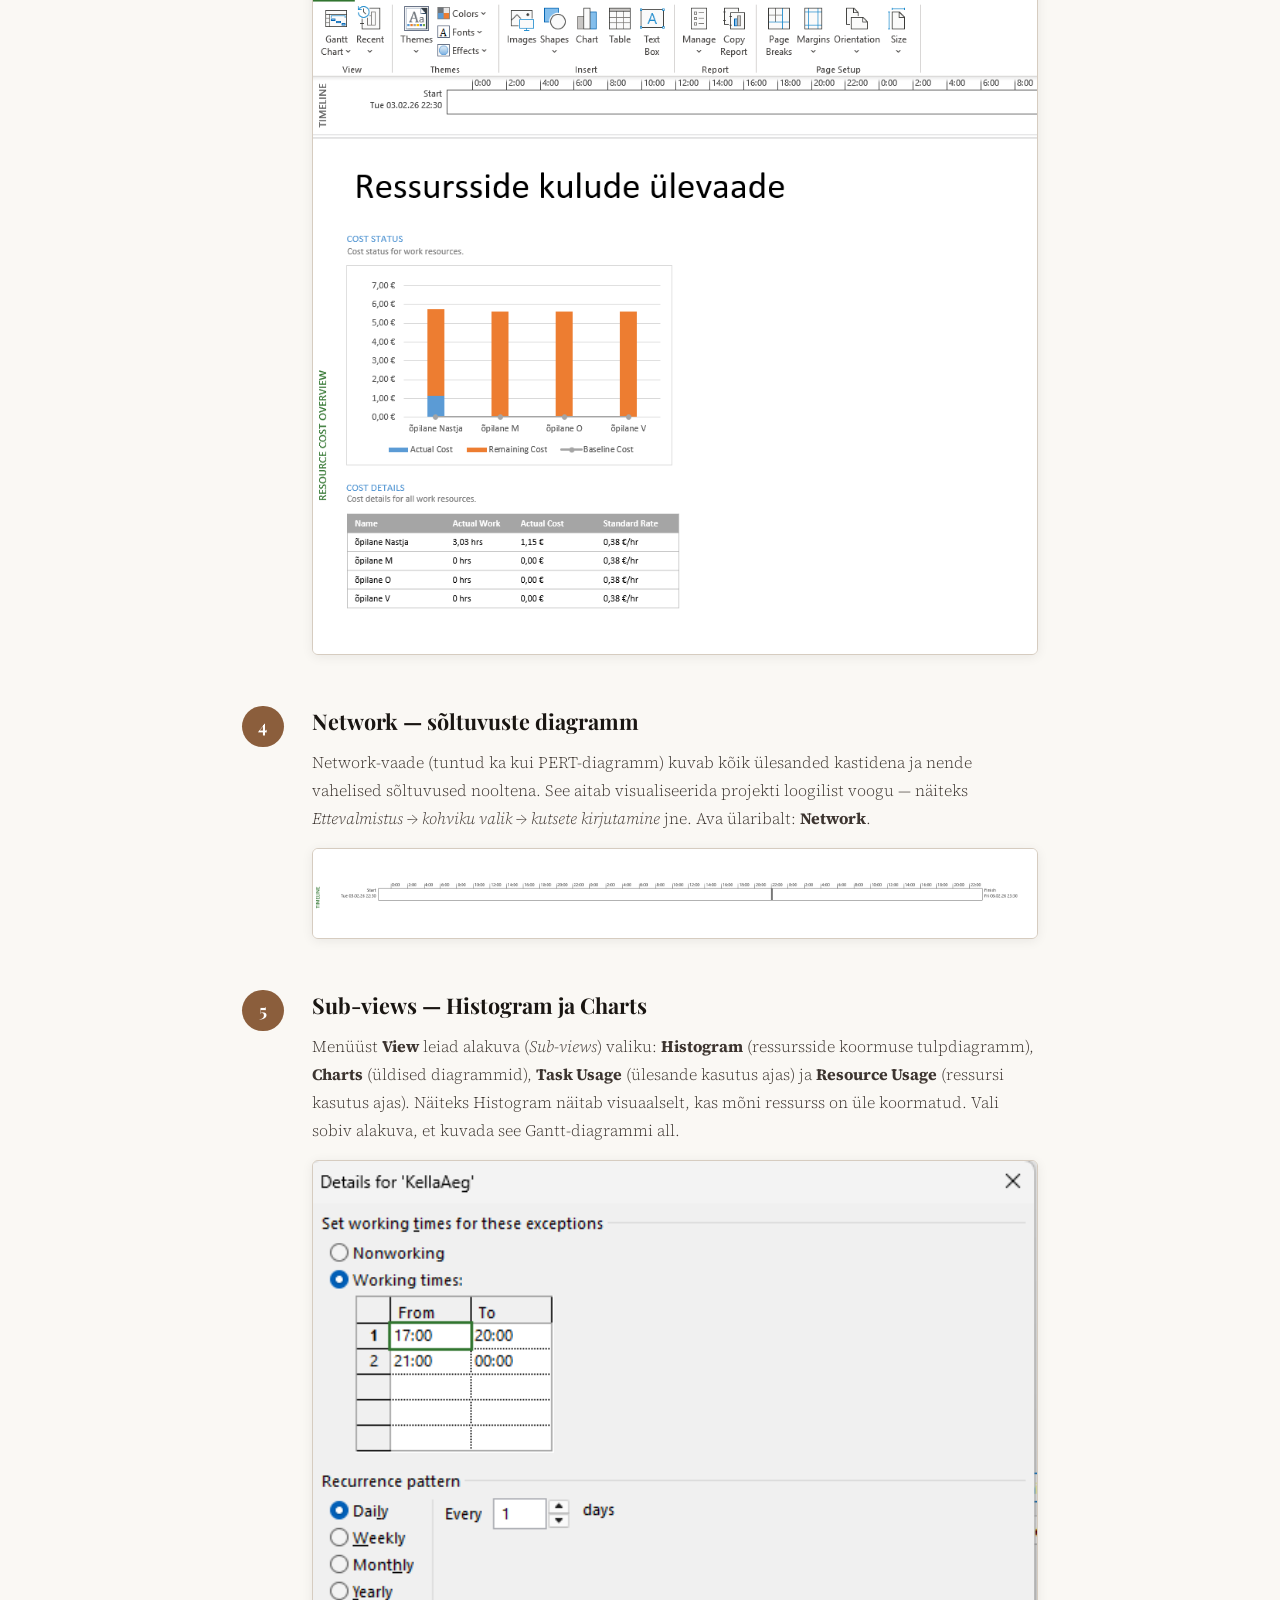
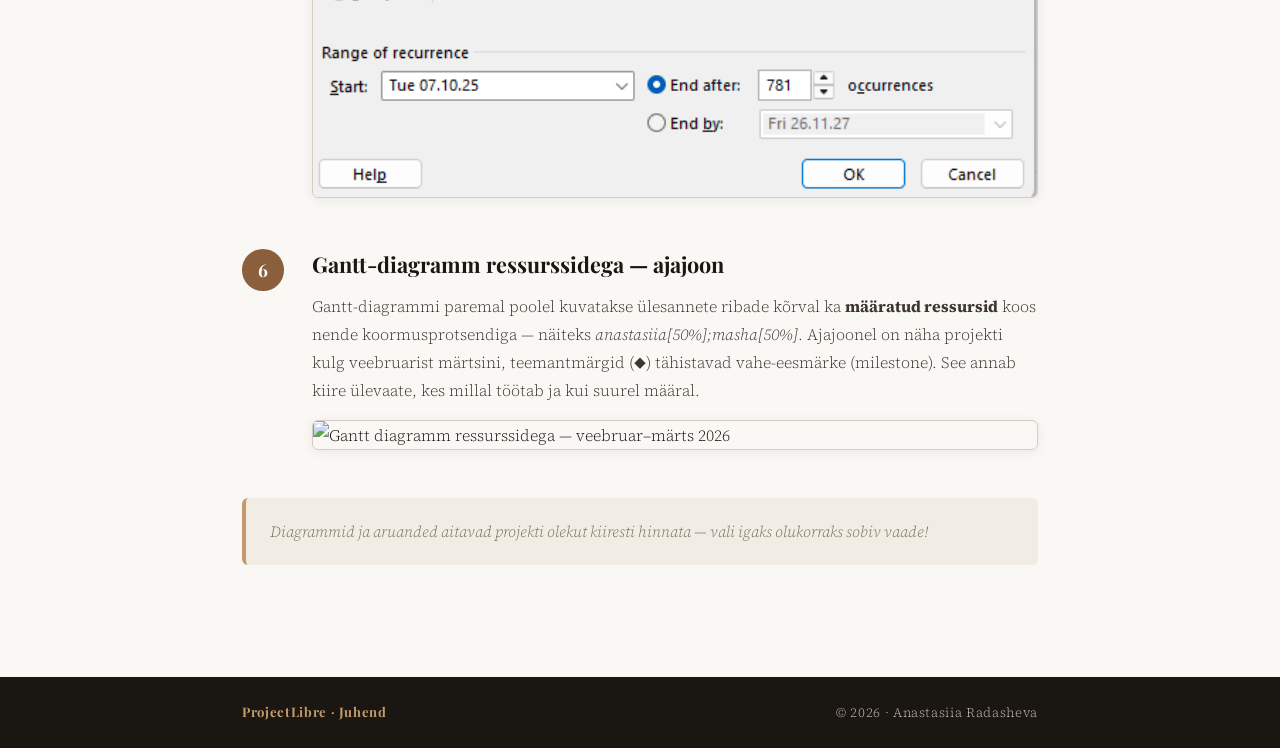
==== commit 6354272e: "Update references from MS Project to ProjectLibre" ====
--- a/diagramm.html
+++ b/diagramm.html
@@ -3,7 +3,7 @@
 <head>
 <meta charset="UTF-8">
 <meta name="viewport" content="width=device-width, initial-scale=1.0">
-<title>Diagrammide loomine MS Projectis</title>
+<title>Diagrammide loomine ProjectLibre'is</title>
 <link href="https://fonts.googleapis.com/css2?family=Playfair+Display:wght@700;900&family=Source+Serif+4:ital,wght@0,300;0,400;1,300&display=swap" rel="stylesheet">
 <link rel="stylesheet" href="style.css">
 </head>
@@ -11,68 +11,71 @@
 
 <nav class="navbar">
   <div class="nav-inner">
-    <span class="nav-brand">MS Project · Juhendid</span>
+    <span class="nav-brand">ProjectLibre · Juhendid</span>
     <ul class="nav-links">
       <li><a href="index.html"> Kalender</a></li>
-      <li><a href="valem.html"> Arvutusväli</a></li>
       <li><a href="diagramm.html" class="active"> Diagrammid</a></li>
     </ul>
   </div>
 </nav>
 
 <div class="page">
-  <div class="label">Juhend · MS Project</div>
-  <h1>Diagrammid Projectis</h1>
-  <p class="subtitle">kuidas luua ja kasutada diagramme MS Projectis</p>
+  <div class="label">Juhend · ProjectLibre</div>
+  <h1>Diagrammid ProjectLibre'is</h1>
+  <p class="subtitle">kuidas luua ja kasutada diagramme ProjectLibre'is</p>
   <hr class="divider">
-
-  <div class="info-box">
-    <strong>📹 Õppevideo:</strong> Täpsema selgituse leiad videost
-    <a href="https://www.youtube.com/watch?v=iTpoBlkR0OE" target="_blank" rel="noopener">YouTube — Diagrammide loomine MS Projectis</a>
-  </div>
 
   <div class="step">
     <div class="step-number">1</div>
     <div class="step-content">
       <h2>Gantt-diagramm — peamine vaade</h2>
-      <p>Gantt-diagramm on MS Projecti põhivaade. Vasakus tabelis on ülesannete nimed, kestused, algus- ja lõpuajad ning ressursid. Paremal kuvatakse ajajoonel ribad, mis näitavad, millal iga ülesanne toimub. Antud projekti puhul on kuvatud kolmapäeva, neljapäeva ja reede tunniplaan koos vahetundide ja lõunapausiga. Ava see vaade: <strong>View</strong> → <strong>Gantt Chart</strong>.</p>
-      <img src="Images/{372CCFC6-D176-4EA0-BD96-19170A518AA4}.png" alt="Gantt Chart vaade — koolipäeva ülesanded">
+      <p>Gantt-diagramm on ProjectLibre'i põhivaade, mis avaneb automaatselt projekti avamisel. Vasakus tabelis on ülesannete nimed, kestused, algus- ja lõpuajad ning ressursid. Paremal kuvatakse ajajoonel ribad, mis näitavad, millal iga ülesanne toimub. Ava see vaade ülaribalt: <strong>Gantt</strong>-nupule klõpsates.</p>
+      <img src="Images/{372CCFC6-D176-4EA0-BD96-19170A518AA4}.png" alt="Gantt Chart vaade ProjectLibre'is">
     </div>
   </div>
 
   <div class="step">
     <div class="step-number">2</div>
     <div class="step-content">
-      <h2>Aruanded (Reports) — visuaalsed diagrammid</h2>
-      <p>MS Project sisaldab valmis visuaalseid aruandeid. Mine ülaribalt <strong>Report</strong> vahekaardile. Seal leiad: <strong>Dashboards</strong> (ülevaated), <strong>Resources</strong> (ressursside koormus), <strong>Costs</strong> (kulud), <strong>In Progress</strong> (käimasolevad ülesanded) ja <strong>Custom</strong> (kohandatud aruanne). Klõpsa mõnel kategoorial, et valida konkreetne aruanne.</p>
-      <img src="Images/{E6B2034B-DF96-45DB-A4B5-E720F42E7E7A}.png" alt="Report vahekaart — aruannete kategooriad">
+      <h2>Projekti ülevaade — Projects tabel</h2>
+      <p>ProjectLibre'is saad projekti üldandmeid vaadata tabelivormis. Seal on näha projekti nimi (<em>syynipaev</em>), algus- ja lõpukuupäev, planeeritud kulu (<strong>2880,47 €</strong>), maht (<strong>56,081 tundi</strong>) ning tegelik kulu. Selle vaate leiab menüüst <strong>File → Projects</strong>.</p>
+      <img src="Images/{E6B2034B-DF96-45DB-A4B5-E720F42E7E7A}.png" alt="ProjectLibre — projekti tabel syynipaev">
     </div>
   </div>
 
   <div class="step">
     <div class="step-number">3</div>
     <div class="step-content">
-      <h2>Resource Cost Overview — ressursside kulude aruanne</h2>
-      <p>Üks kasulikumaid aruandeid on <strong>Resource Cost Overview</strong> (Report → Resources). See näitab iga ressursi tegelikke kulusid (<em>Actual Cost</em>), järelejäänud kulusid (<em>Remaining Cost</em>) ja baasjoone kulusid (<em>Baseline Cost</em>) tulpdiagrammina. Allosas on ka detailne tabel standardmääraga. Näiteks õpilane Nastja on töötanud 3,03 tundi hinnaga 0,38 €/h — tegelik kulu on 1,15 €.</p>
-      <img src="Images/{5259529A-BED0-4DF3-A1B2-D8B1480ADB66}.png" alt="Resource Cost Overview — kulude diagramm ja tabel">
+      <h2>Project Information — projekti aruanne</h2>
+      <p>ProjectLibre võimaldab kuvada projekti kokkuvõtet aruande kujul. Aruandes on näha <strong>Dates</strong> (algus 2.02.26, lõpp 27.02.26), <strong>Duration</strong> (15,625 päeva), <strong>Work</strong> (56,081 tundi) ja <strong>Costs</strong> (planeeritud 2880,47 €, tegelik 0 €). Ava: <strong>File → Projects Dialog</strong>.</p>
+      <img src="Images/{5259529A-BED0-4DF3-A1B2-D8B1480ADB66}.png" alt="Project Information aruanne — kuupäevad, kestus, töö, kulud">
     </div>
   </div>
 
   <div class="step">
     <div class="step-number">4</div>
     <div class="step-content">
-      <h2>Timeline — ajajoon</h2>
-      <p>Timeline on kompaktne ajajoon Gantt-diagrammi kohal. See näitab projekti kogukestust ühe reana — antud näites algab projekt <strong>teisipäeval 03.02.26 kell 22:30</strong> ja lõpeb <strong>reedel 06.02.26 kell 23:30</strong>. Timeline on kasulik projekti ulatuse kiireks ülevaateks. Luba see: <strong>View</strong> → märgi linnuke <strong>Timeline</strong>.</p>
-      <img src="Images/{4D91FF60-431D-4D66-BA6C-76E48EDD2452}.png" alt="Timeline — projekti ajajoon 03.02–06.02.2026">
+      <h2>Network — sõltuvuste diagramm</h2>
+      <p>Network-vaade (tuntud ka kui PERT-diagramm) kuvab kõik ülesanded kastidena ja nende vahelised sõltuvused nooltena. See aitab visualiseerida projekti loogilist voogu — näiteks <em>Ettevalmistus</em> → <em>kohviku valik</em> → <em>kutsete kirjutamine</em> jne. Ava ülaribalt: <strong>Network</strong>.</p>
+      <img src="Images/{4D91FF60-431D-4D66-BA6C-76E48EDD2452}.png" alt="Network diagramm — ülesannete sõltuvused">
     </div>
   </div>
 
   <div class="step">
     <div class="step-number">5</div>
     <div class="step-content">
-      <h2>Diagrammi kohandamine — Report Design</h2>
-      <p>Kui avad mõne aruande, ilmub ülaribale <strong>Report Design</strong> vahekaart. Sealt saad lisada uusi elemente: <strong>Chart</strong>, <strong>Table</strong>, <strong>Text Box</strong>, <strong>Images</strong>, <strong>Shapes</strong>. Samuti saad muuta teemat (<strong>Themes</strong>), värve ja fonte. Nii saad aruannet täielikult kohandada oma vajadustele vastavaks — näiteks lisada uue tulpdiagrammi või muuta olemasoleva paigutust.</p>
-      <img src="Images/{5259529A-BED0-4DF3-A1B2-D8B1480ADB66}.png" alt="Report Design vahekaart — aruande redigeerimine">
+      <h2>Sub-views — Histogram ja Charts</h2>
+      <p>Menüüst <strong>View</strong> leiad alakuva (<em>Sub-views</em>) valiku: <strong>Histogram</strong> (ressursside koormuse tulpdiagramm), <strong>Charts</strong> (üldised diagrammid), <strong>Task Usage</strong> (ülesande kasutus ajas) ja <strong>Resource Usage</strong> (ressursi kasutus ajas). Näiteks Histogram näitab visuaalselt, kas mõni ressurss on üle koormatud. Vali sobiv alakuva, et kuvada see Gantt-diagrammi all.</p>
+      <img src="Images/{0BF340AE-6AEB-4C41-87E1-C7EDC3A87000}.png" alt="View → Sub-views — Histogram, Charts, Task Usage">
+    </div>
+  </div>
+
+  <div class="step">
+    <div class="step-number">6</div>
+    <div class="step-content">
+      <h2>Gantt-diagramm ressurssidega — ajajoon</h2>
+      <p>Gantt-diagrammi paremal poolel kuvatakse ülesannete ribade kõrval ka <strong>määratud ressursid</strong> koos nende koormusprotsendiga — näiteks <em>anastasiia[50%];masha[50%]</em>. Ajajoonel on näha projekti kulg veebruarist märtsini, teemantmärgid (<strong>◆</strong>) tähistavad vahe-eesmärke (milestone). See annab kiire ülevaate, kes millal töötab ja kui suurel määral.</p>
+      <img src="Images/1775030081805__8B19D169-90C0-4D1D-8581-C474D14A6138_.png" alt="Gantt diagramm ressurssidega — veebruar–märts 2026">
     </div>
   </div>
 
@@ -83,7 +86,7 @@
 
 <footer>
   <div class="footer-inner">
-    <div class="footer-brand">MS Project · Juhend</div>
+    <div class="footer-brand">ProjectLibre · Juhend</div>
     <div class="footer-copy">© 2026 · Anastasiia Radasheva</div>
   </div>
 </footer>
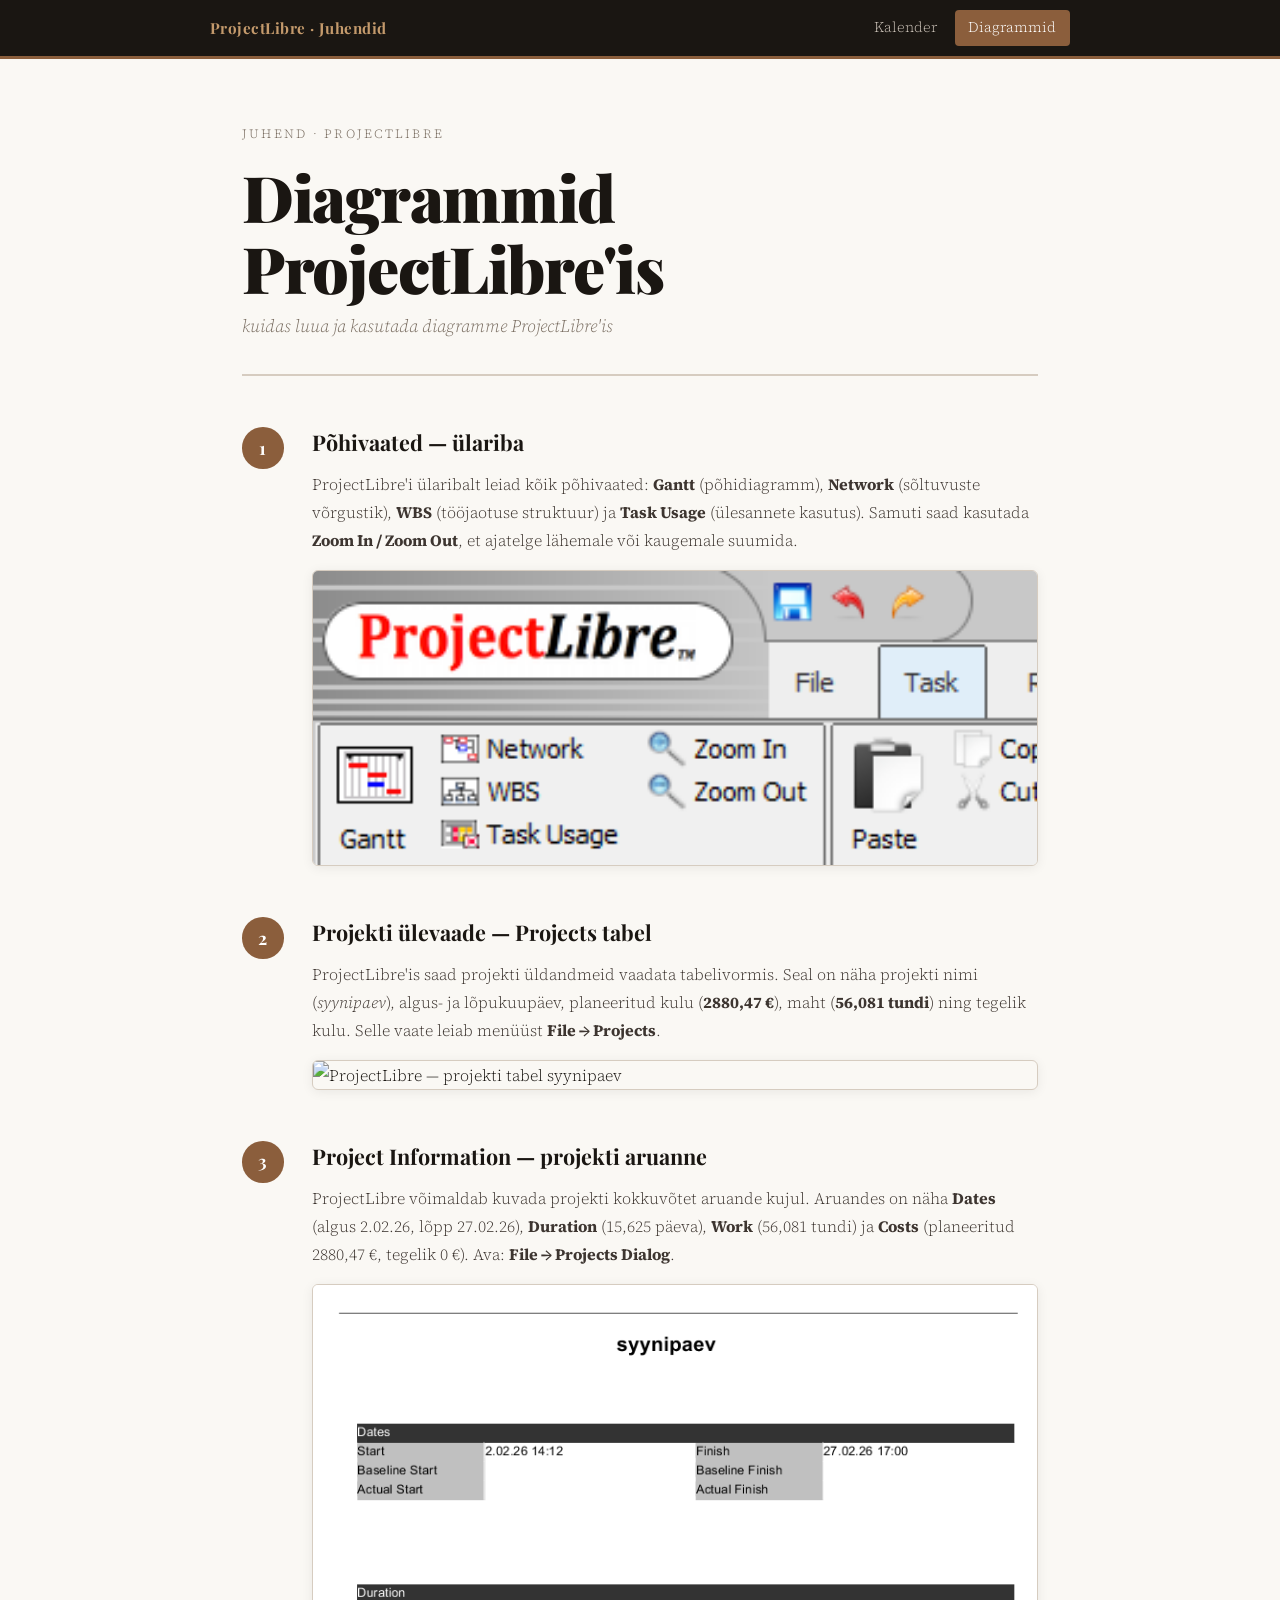
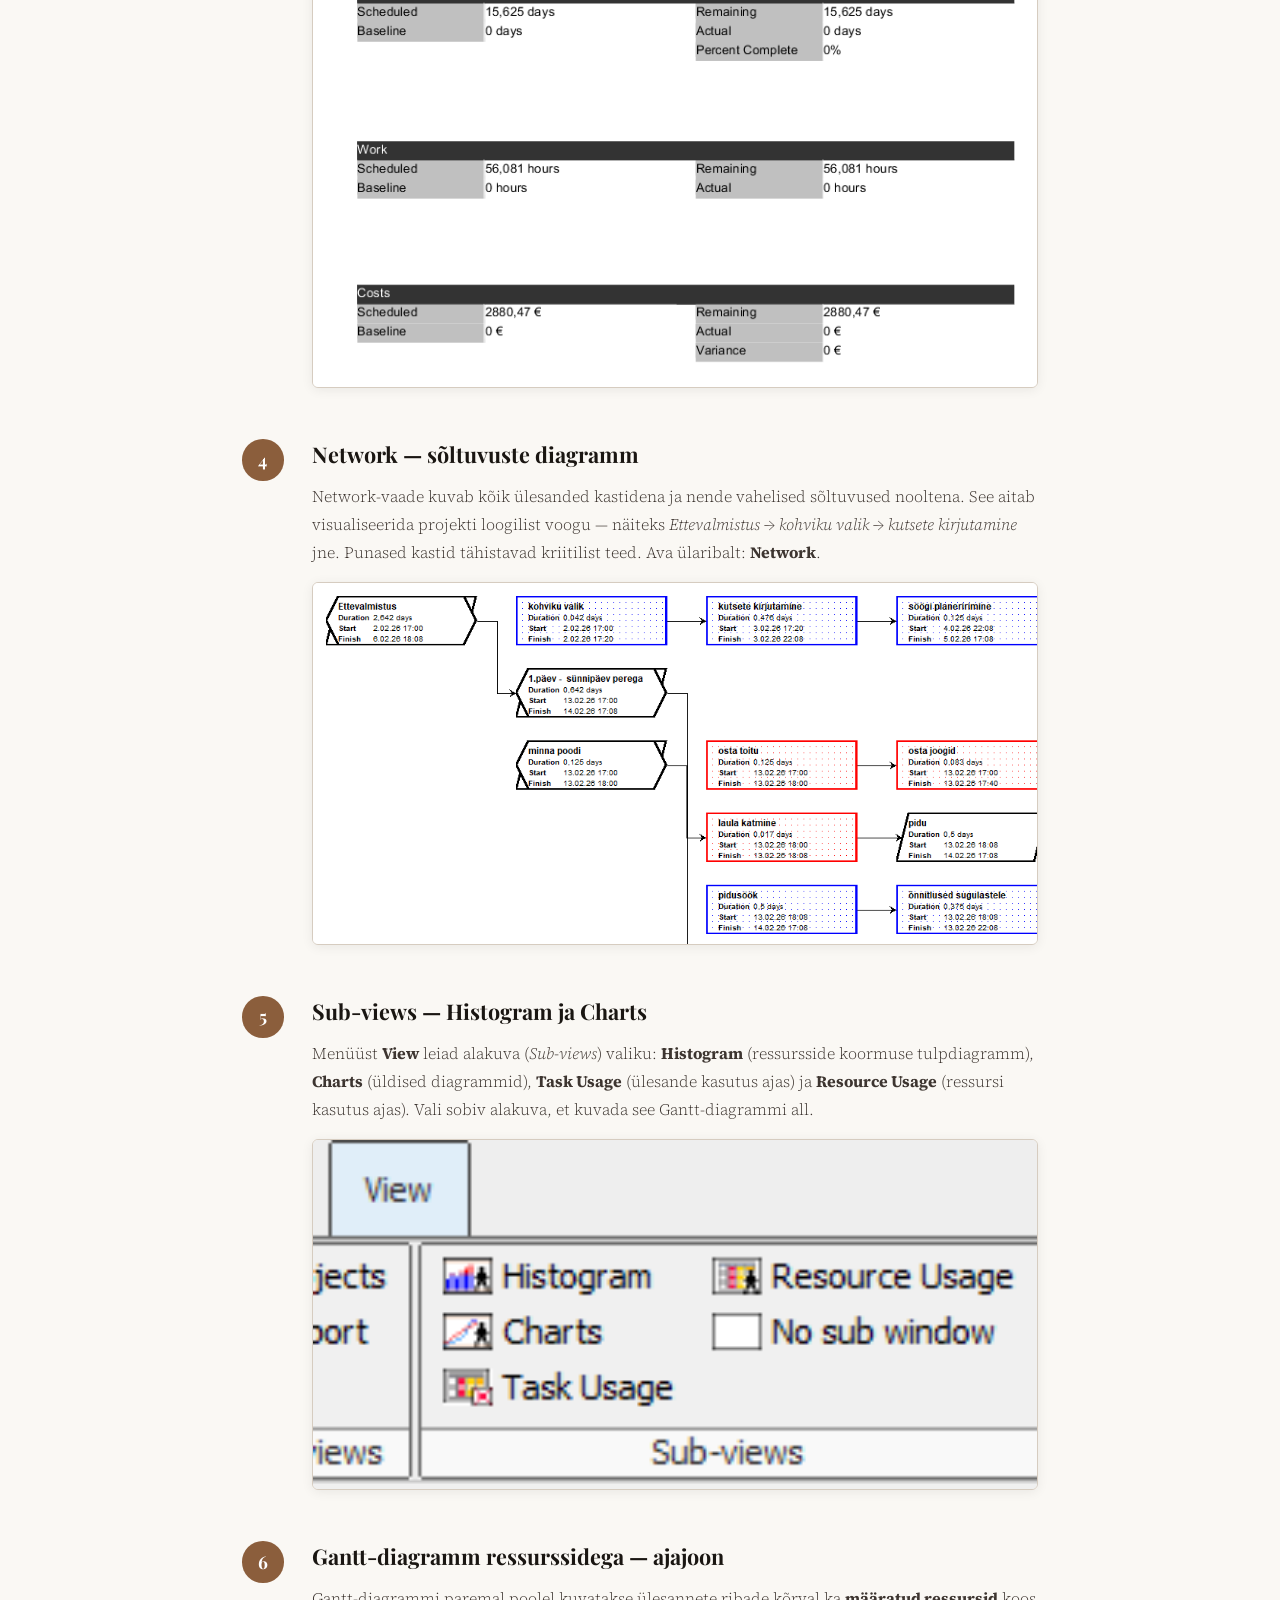
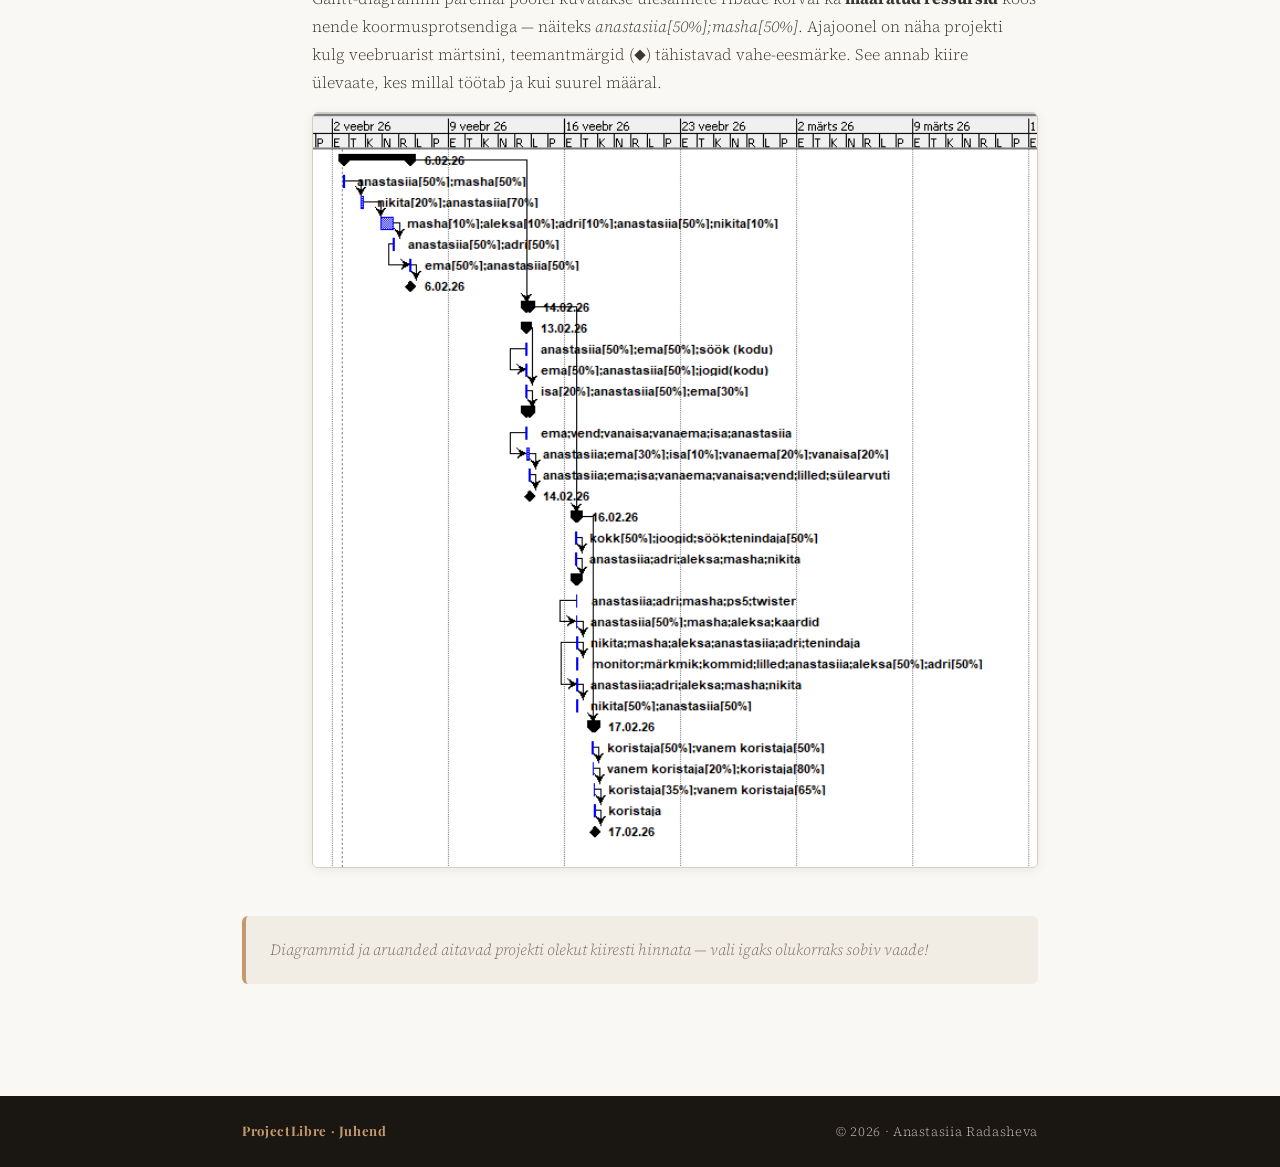
==== commit b6f111bb: "Update diagramm.html" ====
--- a/diagramm.html
+++ b/diagramm.html
@@ -28,9 +28,9 @@
   <div class="step">
     <div class="step-number">1</div>
     <div class="step-content">
-      <h2>Gantt-diagramm — peamine vaade</h2>
-      <p>Gantt-diagramm on ProjectLibre'i põhivaade, mis avaneb automaatselt projekti avamisel. Vasakus tabelis on ülesannete nimed, kestused, algus- ja lõpuajad ning ressursid. Paremal kuvatakse ajajoonel ribad, mis näitavad, millal iga ülesanne toimub. Ava see vaade ülaribalt: <strong>Gantt</strong>-nupule klõpsates.</p>
-      <img src="Images/{372CCFC6-D176-4EA0-BD96-19170A518AA4}.png" alt="Gantt Chart vaade ProjectLibre'is">
+      <h2>Põhivaated — ülariba</h2>
+      <p>ProjectLibre'i ülaribalt leiad kõik põhivaated: <strong>Gantt</strong> (põhidiagramm), <strong>Network</strong> (sõltuvuste võrgustik), <strong>WBS</strong> (tööjaotuse struktuur) ja <strong>Task Usage</strong> (ülesannete kasutus). Samuti saad kasutada <strong>Zoom In / Zoom Out</strong>, et ajatelge lähemale või kaugemale suumida.</p>
+      <img src="Images/{2F371FE8-17F3-4A91-9535-117E2B99A65A}.png" alt="ProjectLibre ülariba — Gantt, Network, WBS, Task Usage">
     </div>
   </div>
 
@@ -39,7 +39,7 @@
     <div class="step-content">
       <h2>Projekti ülevaade — Projects tabel</h2>
       <p>ProjectLibre'is saad projekti üldandmeid vaadata tabelivormis. Seal on näha projekti nimi (<em>syynipaev</em>), algus- ja lõpukuupäev, planeeritud kulu (<strong>2880,47 €</strong>), maht (<strong>56,081 tundi</strong>) ning tegelik kulu. Selle vaate leiab menüüst <strong>File → Projects</strong>.</p>
-      <img src="Images/{E6B2034B-DF96-45DB-A4B5-E720F42E7E7A}.png" alt="ProjectLibre — projekti tabel syynipaev">
+      <img src="Images/_{3F27549E-4920-4A22-B550-5653C23B8DF8}.png" alt="ProjectLibre — projekti tabel syynipaev">
     </div>
   </div>
 
@@ -48,7 +48,7 @@
     <div class="step-content">
       <h2>Project Information — projekti aruanne</h2>
       <p>ProjectLibre võimaldab kuvada projekti kokkuvõtet aruande kujul. Aruandes on näha <strong>Dates</strong> (algus 2.02.26, lõpp 27.02.26), <strong>Duration</strong> (15,625 päeva), <strong>Work</strong> (56,081 tundi) ja <strong>Costs</strong> (planeeritud 2880,47 €, tegelik 0 €). Ava: <strong>File → Projects Dialog</strong>.</p>
-      <img src="Images/{5259529A-BED0-4DF3-A1B2-D8B1480ADB66}.png" alt="Project Information aruanne — kuupäevad, kestus, töö, kulud">
+      <img src="Images/{5B57B0D5-89D0-4EB1-8435-3D88B6FB6523}.png" alt="Project Information aruanne — kuupäevad, kestus, töö, kulud">
     </div>
   </div>
 
@@ -56,8 +56,8 @@
     <div class="step-number">4</div>
     <div class="step-content">
       <h2>Network — sõltuvuste diagramm</h2>
-      <p>Network-vaade (tuntud ka kui PERT-diagramm) kuvab kõik ülesanded kastidena ja nende vahelised sõltuvused nooltena. See aitab visualiseerida projekti loogilist voogu — näiteks <em>Ettevalmistus</em> → <em>kohviku valik</em> → <em>kutsete kirjutamine</em> jne. Ava ülaribalt: <strong>Network</strong>.</p>
-      <img src="Images/{4D91FF60-431D-4D66-BA6C-76E48EDD2452}.png" alt="Network diagramm — ülesannete sõltuvused">
+      <p>Network-vaade kuvab kõik ülesanded kastidena ja nende vahelised sõltuvused nooltena. See aitab visualiseerida projekti loogilist voogu — näiteks <em>Ettevalmistus</em> → <em>kohviku valik</em> → <em>kutsete kirjutamine</em> jne. Punased kastid tähistavad kriitilist teed. Ava ülaribalt: <strong>Network</strong>.</p>
+      <img src="Images/{BFA64061-67AA-4BBF-A745-9BB63B25B6FA}.png" alt="Network diagramm — ülesannete sõltuvused">
     </div>
   </div>
 
@@ -65,8 +65,8 @@
     <div class="step-number">5</div>
     <div class="step-content">
       <h2>Sub-views — Histogram ja Charts</h2>
-      <p>Menüüst <strong>View</strong> leiad alakuva (<em>Sub-views</em>) valiku: <strong>Histogram</strong> (ressursside koormuse tulpdiagramm), <strong>Charts</strong> (üldised diagrammid), <strong>Task Usage</strong> (ülesande kasutus ajas) ja <strong>Resource Usage</strong> (ressursi kasutus ajas). Näiteks Histogram näitab visuaalselt, kas mõni ressurss on üle koormatud. Vali sobiv alakuva, et kuvada see Gantt-diagrammi all.</p>
-      <img src="Images/{0BF340AE-6AEB-4C41-87E1-C7EDC3A87000}.png" alt="View → Sub-views — Histogram, Charts, Task Usage">
+      <p>Menüüst <strong>View</strong> leiad alakuva (<em>Sub-views</em>) valiku: <strong>Histogram</strong> (ressursside koormuse tulpdiagramm), <strong>Charts</strong> (üldised diagrammid), <strong>Task Usage</strong> (ülesande kasutus ajas) ja <strong>Resource Usage</strong> (ressursi kasutus ajas). Vali sobiv alakuva, et kuvada see Gantt-diagrammi all.</p>
+      <img src="Images/{E1B1AAE2-9EAB-4B7F-B340-3DCE4F202C99}.png" alt="View → Sub-views — Histogram, Charts, Task Usage">
     </div>
   </div>
 
@@ -74,8 +74,8 @@
     <div class="step-number">6</div>
     <div class="step-content">
       <h2>Gantt-diagramm ressurssidega — ajajoon</h2>
-      <p>Gantt-diagrammi paremal poolel kuvatakse ülesannete ribade kõrval ka <strong>määratud ressursid</strong> koos nende koormusprotsendiga — näiteks <em>anastasiia[50%];masha[50%]</em>. Ajajoonel on näha projekti kulg veebruarist märtsini, teemantmärgid (<strong>◆</strong>) tähistavad vahe-eesmärke (milestone). See annab kiire ülevaate, kes millal töötab ja kui suurel määral.</p>
-      <img src="Images/1775030081805__8B19D169-90C0-4D1D-8581-C474D14A6138_.png" alt="Gantt diagramm ressurssidega — veebruar–märts 2026">
+      <p>Gantt-diagrammi paremal poolel kuvatakse ülesannete ribade kõrval ka <strong>määratud ressursid</strong> koos nende koormusprotsendiga — näiteks <em>anastasiia[50%];masha[50%]</em>. Ajajoonel on näha projekti kulg veebruarist märtsini, teemantmärgid (<strong>◆</strong>) tähistavad vahe-eesmärke. See annab kiire ülevaate, kes millal töötab ja kui suurel määral.</p>
+      <img src="Images/{8B19D169-90C0-4D1D-8581-C474D14A6138}.png" alt="Gantt diagramm ressurssidega — veebruar–märts 2026">
     </div>
   </div>
 
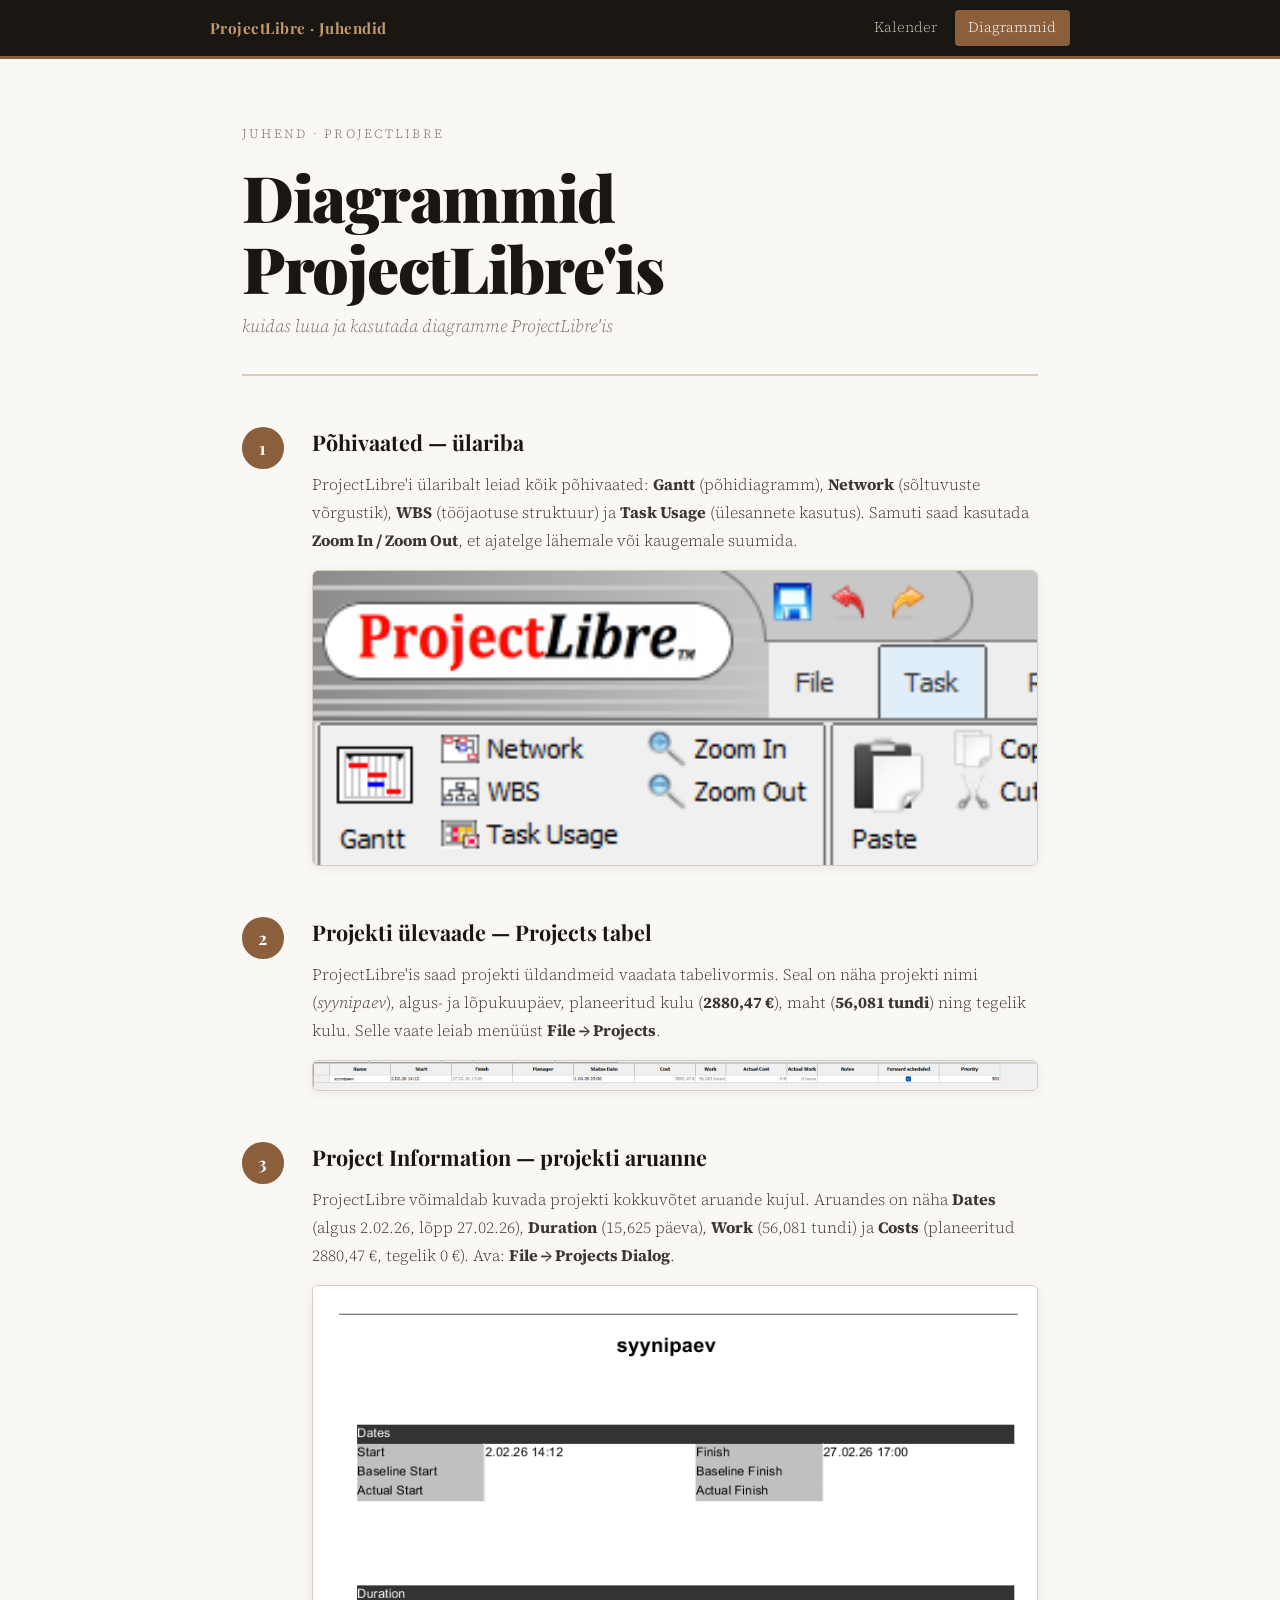
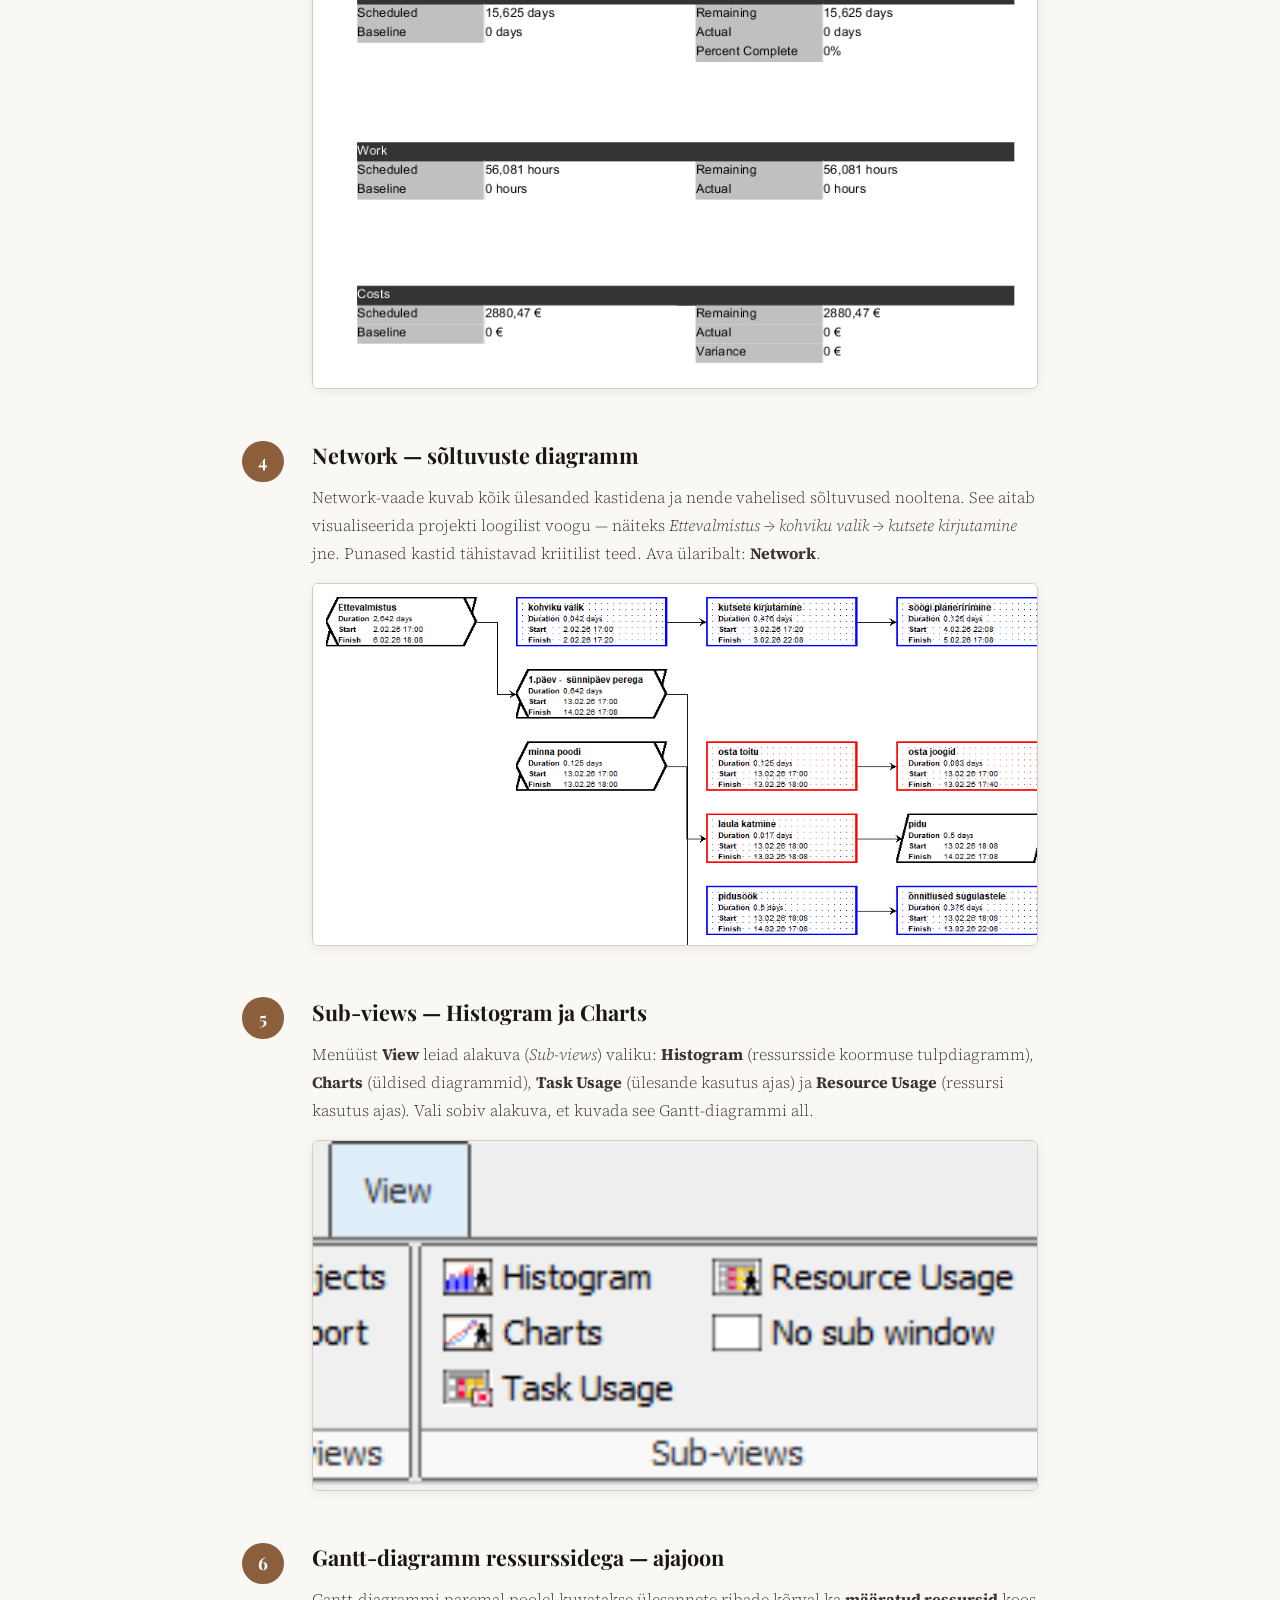
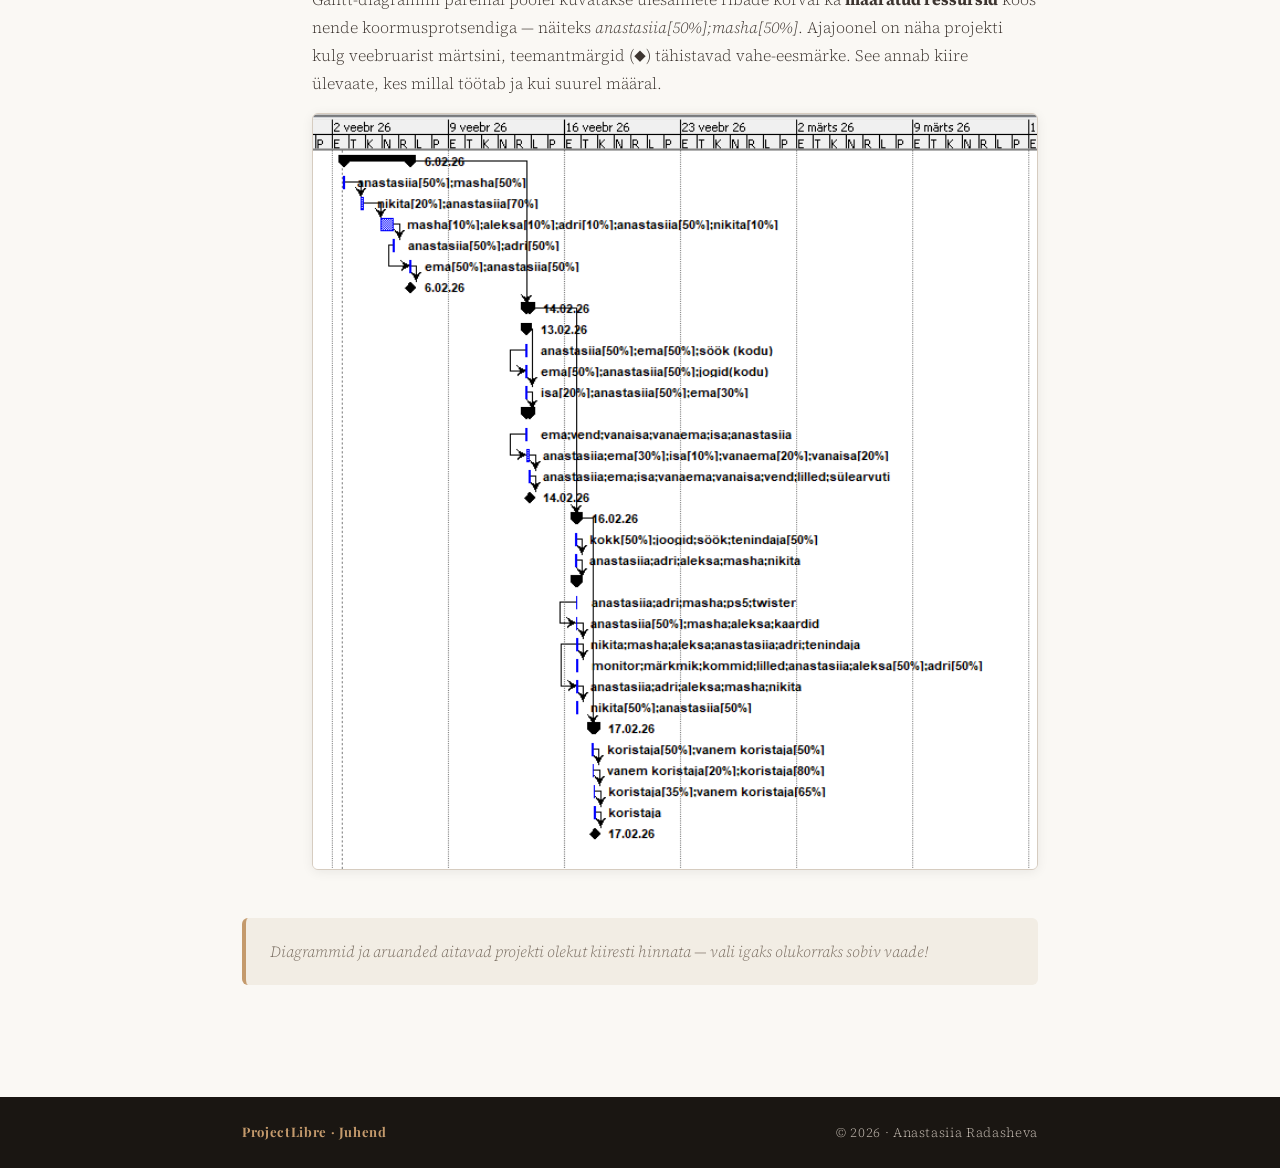
==== commit 98c57f0e: "Update diagramm.html" ====
--- a/diagramm.html
+++ b/diagramm.html
@@ -39,7 +39,7 @@
     <div class="step-content">
       <h2>Projekti ülevaade — Projects tabel</h2>
       <p>ProjectLibre'is saad projekti üldandmeid vaadata tabelivormis. Seal on näha projekti nimi (<em>syynipaev</em>), algus- ja lõpukuupäev, planeeritud kulu (<strong>2880,47 €</strong>), maht (<strong>56,081 tundi</strong>) ning tegelik kulu. Selle vaate leiab menüüst <strong>File → Projects</strong>.</p>
-      <img src="Images/_{3F27549E-4920-4A22-B550-5653C23B8DF8}.png" alt="ProjectLibre — projekti tabel syynipaev">
+      <img src="Images/{3F27549E-4920-4A22-B550-5653C23B8DF8}.png" alt="ProjectLibre — projekti tabel syynipaev">
     </div>
   </div>
 
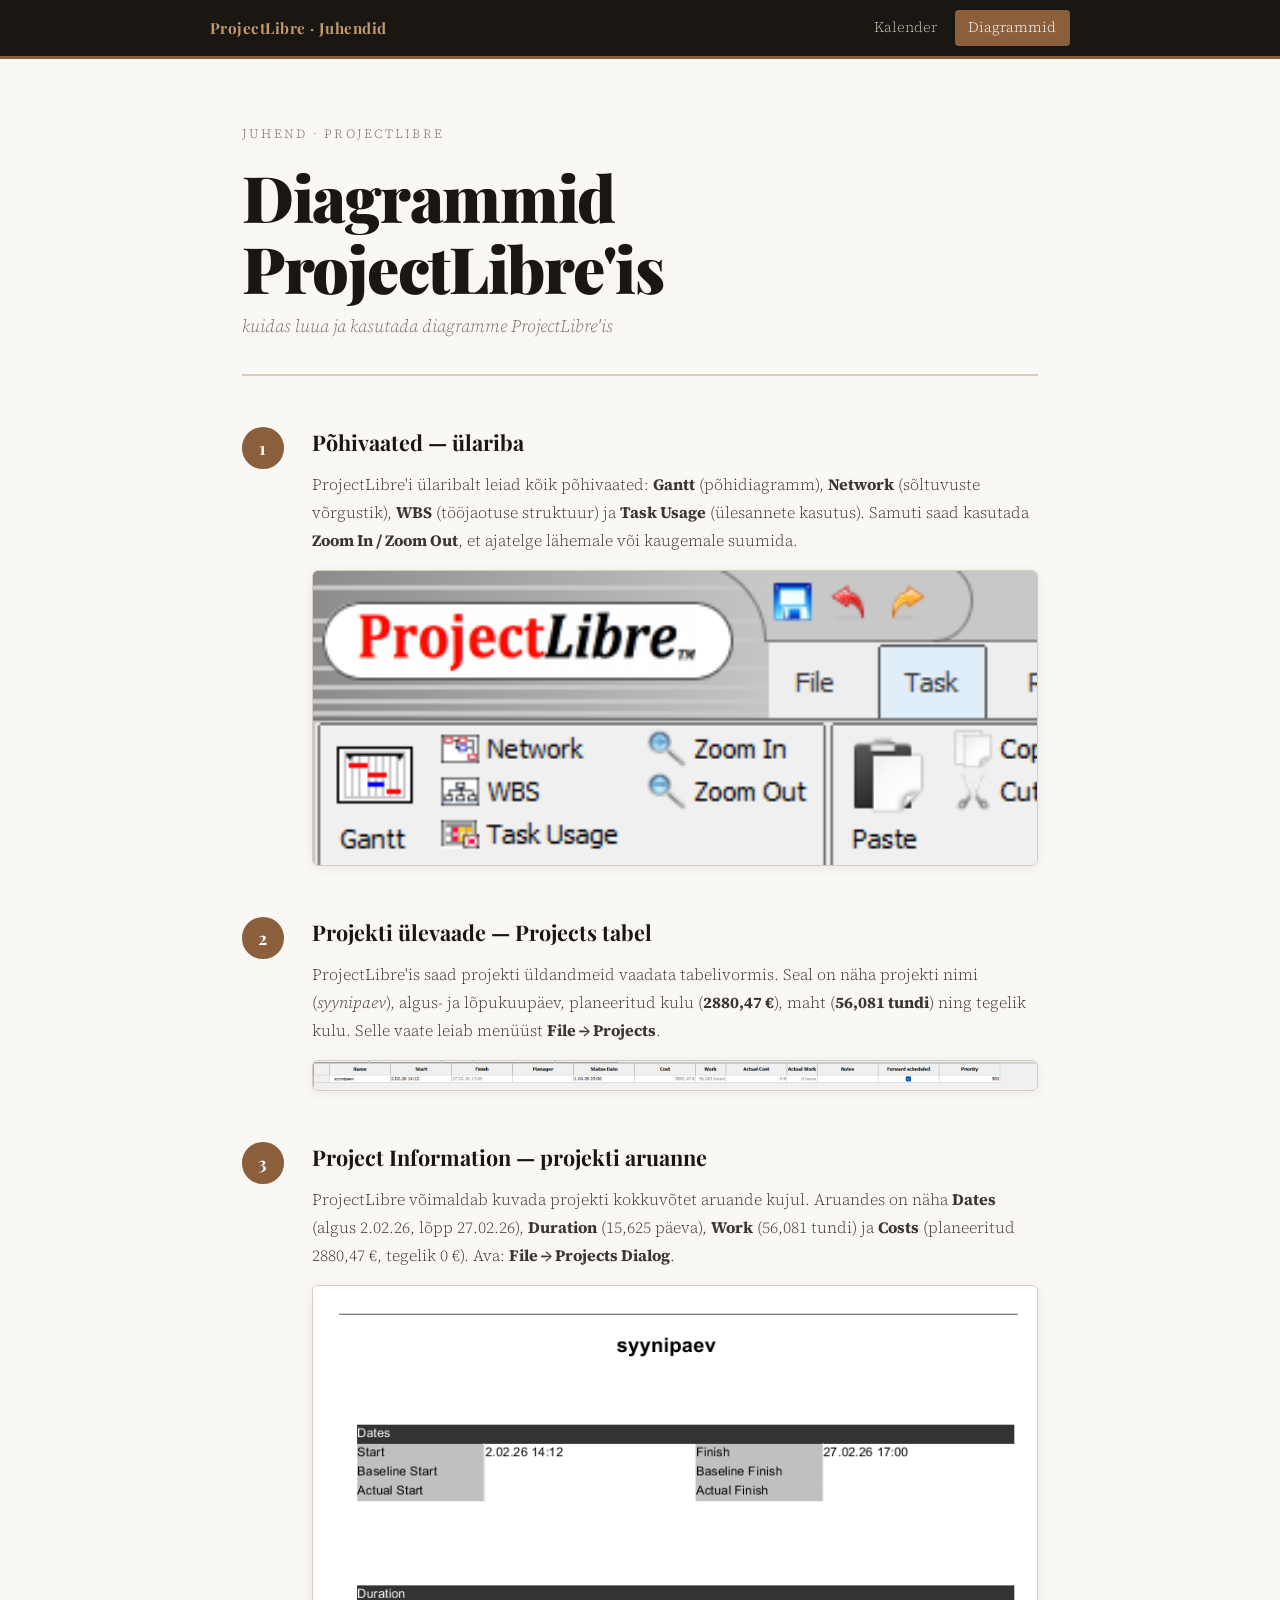
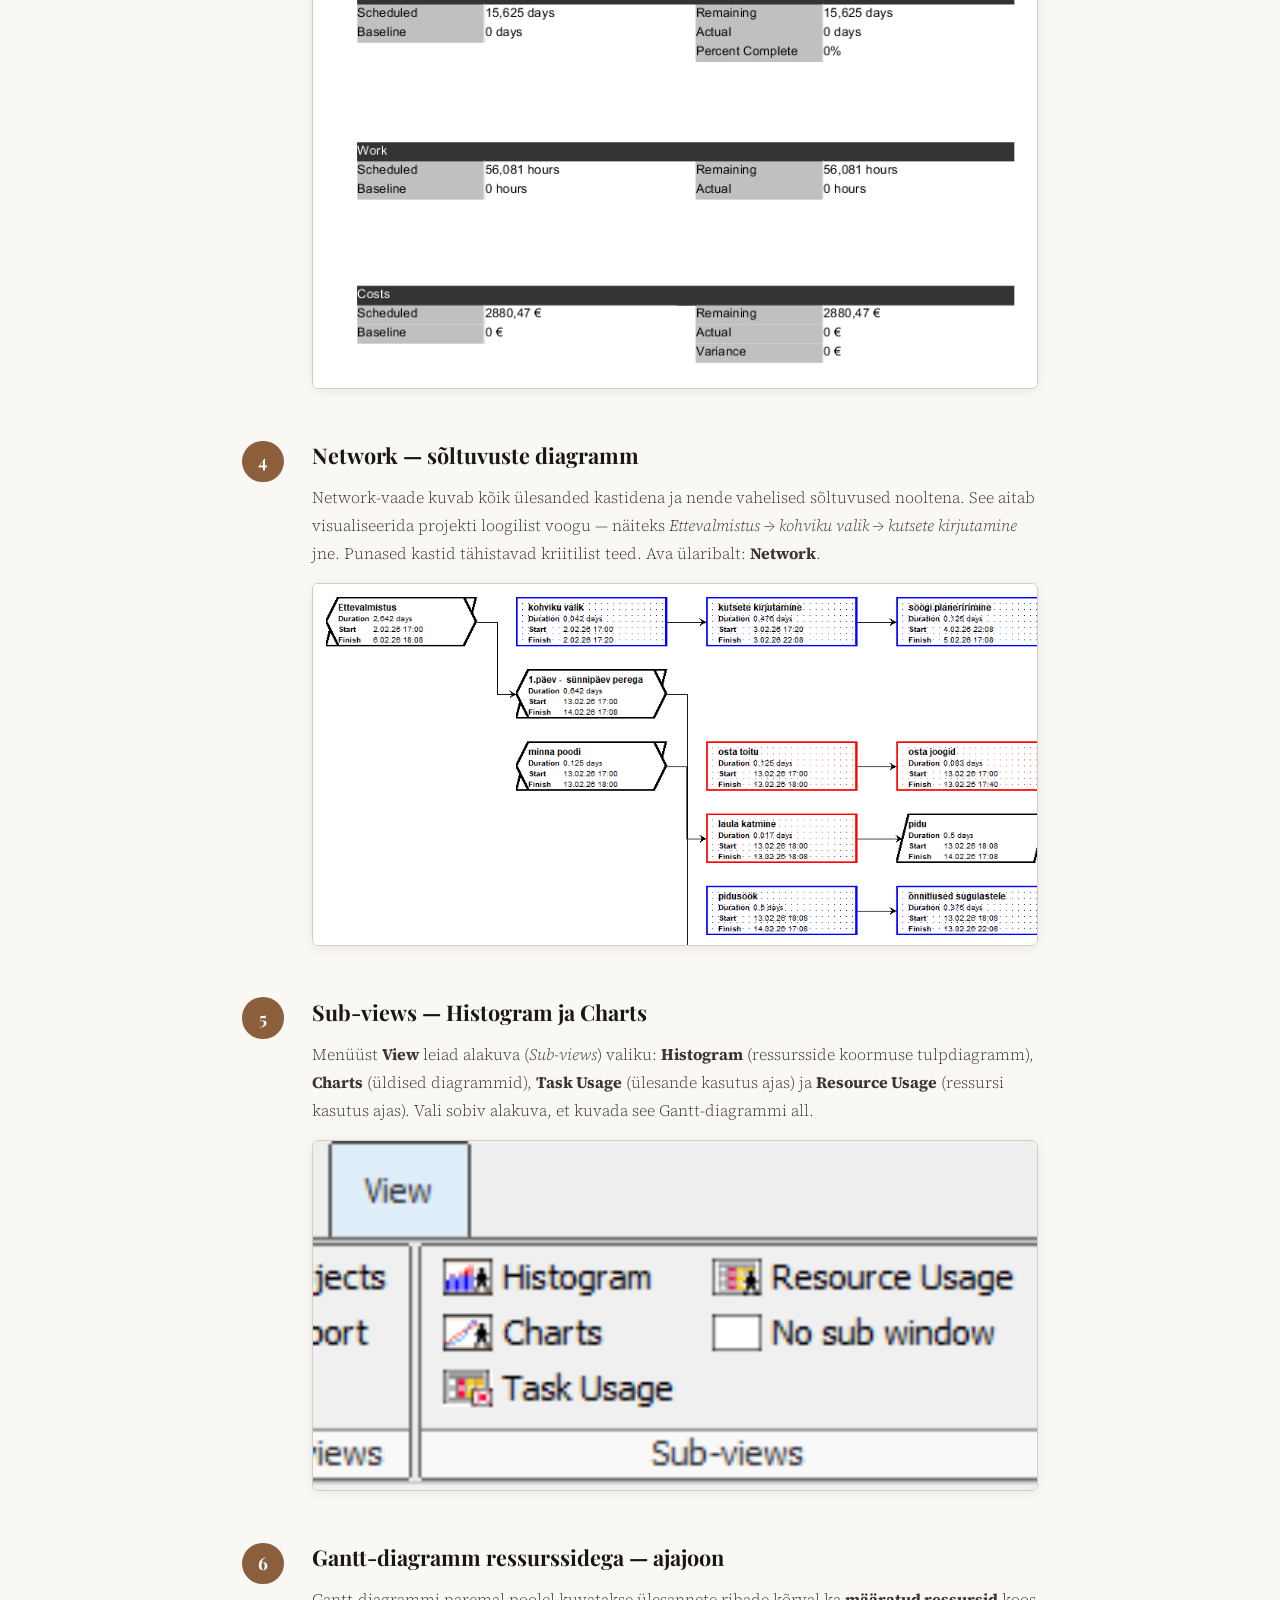
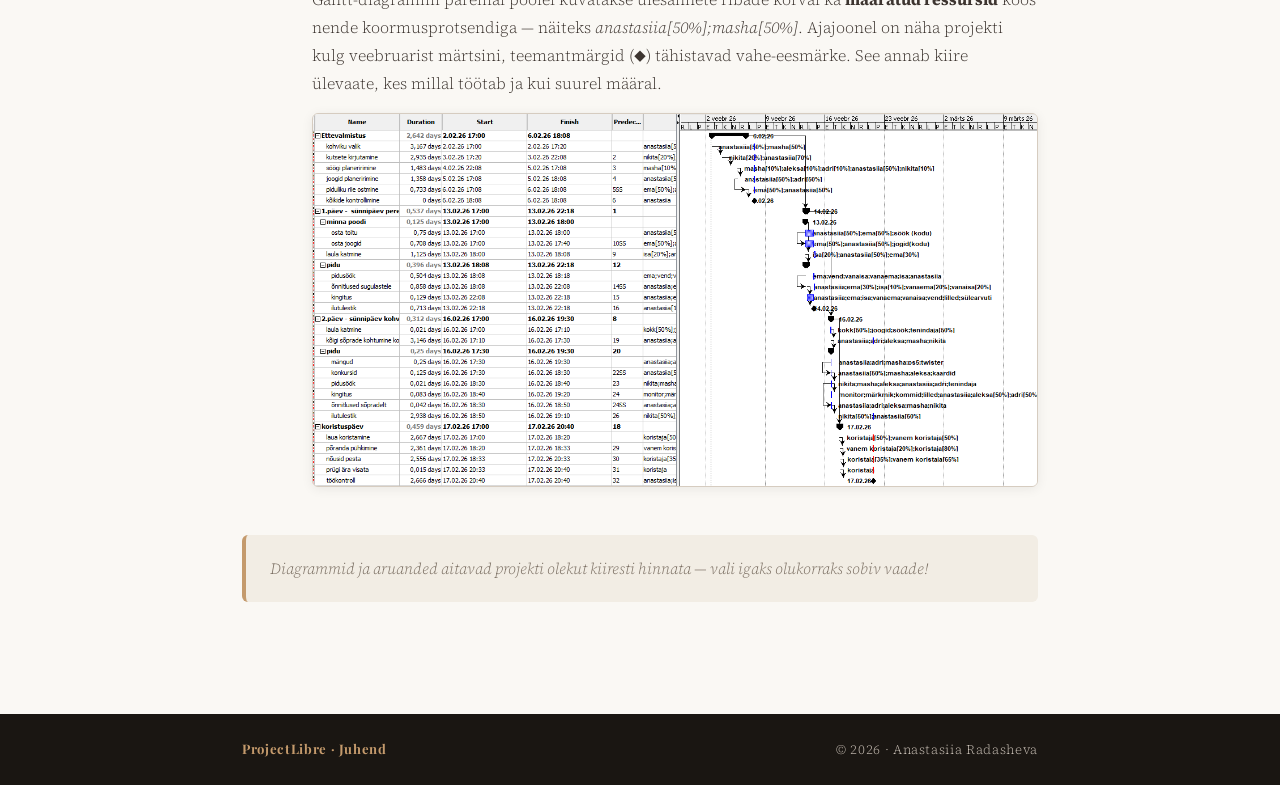
==== commit a57cfbc6: "Update Gantt diagram image source and link" ====
--- a/diagramm.html
+++ b/diagramm.html
@@ -30,7 +30,9 @@
     <div class="step-content">
       <h2>Põhivaated — ülariba</h2>
       <p>ProjectLibre'i ülaribalt leiad kõik põhivaated: <strong>Gantt</strong> (põhidiagramm), <strong>Network</strong> (sõltuvuste võrgustik), <strong>WBS</strong> (tööjaotuse struktuur) ja <strong>Task Usage</strong> (ülesannete kasutus). Samuti saad kasutada <strong>Zoom In / Zoom Out</strong>, et ajatelge lähemale või kaugemale suumida.</p>
-      <img src="Images/{2F371FE8-17F3-4A91-9535-117E2B99A65A}.png" alt="ProjectLibre ülariba — Gantt, Network, WBS, Task Usage">
+      <a href="Images/{2F371FE8-17F3-4A91-9535-117E2B99A65A}.png" target="_blank">
+        <img src="Images/{2F371FE8-17F3-4A91-9535-117E2B99A65A}.png" alt="ProjectLibre ülariba — Gantt, Network, WBS, Task Usage">
+      </a>
     </div>
   </div>
 
@@ -39,7 +41,9 @@
     <div class="step-content">
       <h2>Projekti ülevaade — Projects tabel</h2>
       <p>ProjectLibre'is saad projekti üldandmeid vaadata tabelivormis. Seal on näha projekti nimi (<em>syynipaev</em>), algus- ja lõpukuupäev, planeeritud kulu (<strong>2880,47 €</strong>), maht (<strong>56,081 tundi</strong>) ning tegelik kulu. Selle vaate leiab menüüst <strong>File → Projects</strong>.</p>
-      <img src="Images/{3F27549E-4920-4A22-B550-5653C23B8DF8}.png" alt="ProjectLibre — projekti tabel syynipaev">
+      <a href="Images/{3F27549E-4920-4A22-B550-5653C23B8DF8}.png" target="_blank">
+        <img src="Images/{3F27549E-4920-4A22-B550-5653C23B8DF8}.png" alt="ProjectLibre — projekti tabel syynipaev">
+      </a>
     </div>
   </div>
 
@@ -48,7 +52,9 @@
     <div class="step-content">
       <h2>Project Information — projekti aruanne</h2>
       <p>ProjectLibre võimaldab kuvada projekti kokkuvõtet aruande kujul. Aruandes on näha <strong>Dates</strong> (algus 2.02.26, lõpp 27.02.26), <strong>Duration</strong> (15,625 päeva), <strong>Work</strong> (56,081 tundi) ja <strong>Costs</strong> (planeeritud 2880,47 €, tegelik 0 €). Ava: <strong>File → Projects Dialog</strong>.</p>
-      <img src="Images/{5B57B0D5-89D0-4EB1-8435-3D88B6FB6523}.png" alt="Project Information aruanne — kuupäevad, kestus, töö, kulud">
+      <a href="Images/{5B57B0D5-89D0-4EB1-8435-3D88B6FB6523}.png" target="_blank">
+        <img src="Images/{5B57B0D5-89D0-4EB1-8435-3D88B6FB6523}.png" alt="Project Information aruanne — kuupäevad, kestus, töö, kulud">
+      </a>
     </div>
   </div>
 
@@ -57,7 +63,9 @@
     <div class="step-content">
       <h2>Network — sõltuvuste diagramm</h2>
       <p>Network-vaade kuvab kõik ülesanded kastidena ja nende vahelised sõltuvused nooltena. See aitab visualiseerida projekti loogilist voogu — näiteks <em>Ettevalmistus</em> → <em>kohviku valik</em> → <em>kutsete kirjutamine</em> jne. Punased kastid tähistavad kriitilist teed. Ava ülaribalt: <strong>Network</strong>.</p>
-      <img src="Images/{BFA64061-67AA-4BBF-A745-9BB63B25B6FA}.png" alt="Network diagramm — ülesannete sõltuvused">
+      <a href="Images/{BFA64061-67AA-4BBF-A745-9BB63B25B6FA}.png" target="_blank">
+        <img src="Images/{BFA64061-67AA-4BBF-A745-9BB63B25B6FA}.png" alt="Network diagramm — ülesannete sõltuvused">
+      </a>
     </div>
   </div>
 
@@ -66,7 +74,9 @@
     <div class="step-content">
       <h2>Sub-views — Histogram ja Charts</h2>
       <p>Menüüst <strong>View</strong> leiad alakuva (<em>Sub-views</em>) valiku: <strong>Histogram</strong> (ressursside koormuse tulpdiagramm), <strong>Charts</strong> (üldised diagrammid), <strong>Task Usage</strong> (ülesande kasutus ajas) ja <strong>Resource Usage</strong> (ressursi kasutus ajas). Vali sobiv alakuva, et kuvada see Gantt-diagrammi all.</p>
-      <img src="Images/{E1B1AAE2-9EAB-4B7F-B340-3DCE4F202C99}.png" alt="View → Sub-views — Histogram, Charts, Task Usage">
+      <a href="Images/{E1B1AAE2-9EAB-4B7F-B340-3DCE4F202C99}.png" target="_blank">
+        <img src="Images/{E1B1AAE2-9EAB-4B7F-B340-3DCE4F202C99}.png" alt="View → Sub-views — Histogram, Charts, Task Usage">
+      </a>
     </div>
   </div>
 
@@ -75,7 +85,9 @@
     <div class="step-content">
       <h2>Gantt-diagramm ressurssidega — ajajoon</h2>
       <p>Gantt-diagrammi paremal poolel kuvatakse ülesannete ribade kõrval ka <strong>määratud ressursid</strong> koos nende koormusprotsendiga — näiteks <em>anastasiia[50%];masha[50%]</em>. Ajajoonel on näha projekti kulg veebruarist märtsini, teemantmärgid (<strong>◆</strong>) tähistavad vahe-eesmärke. See annab kiire ülevaate, kes millal töötab ja kui suurel määral.</p>
-      <img src="Images/{8B19D169-90C0-4D1D-8581-C474D14A6138}.png" alt="Gantt diagramm ressurssidega — veebruar–märts 2026">
+      <a href="Images/{37265FA1-D932-4D90-9CCC-0EE4F9043403}.png" target="_blank">
+        <img src="Images/{37265FA1-D932-4D90-9CCC-0EE4F9043403}.png" alt="Gantt diagramm — ülesanded ressurssidega ProjectLibre'is">
+      </a>
     </div>
   </div>
 
